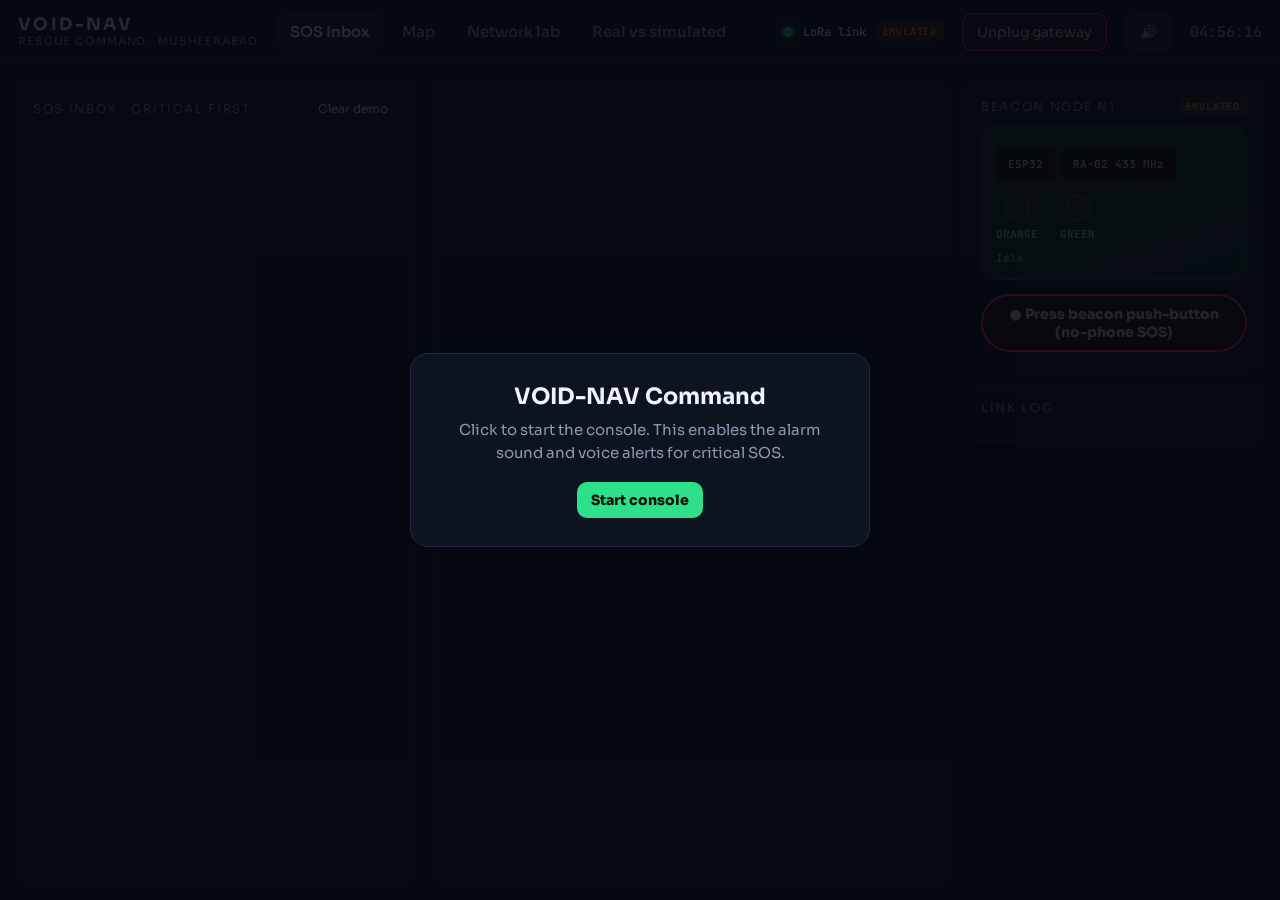
==== prototype/command.html @ 4018b05f "SOS Node1: ESP32 firmware (Wi-Fi captive SOS page, USB link with ACK/retry, Read/Dispatch/Reply back" ====
<!DOCTYPE html>
<html lang="en"><head><meta charset="utf-8">
<meta name="viewport" content="width=device-width,initial-scale=1,viewport-fit=cover">
<title>VOID-NAV Command</title><link rel="icon" href="favicon.svg">
<link rel="stylesheet" href="fonts/fonts.css">
<link rel="stylesheet" href="lib/leaflet.css">
<script src="lib/leaflet.js"></script>
<style>
/* Command console: dark ops room. Status lives in colour + shape; numbers in mono. */
:root{--bg:#070b13;--p1:#0d1420;--p2:#121b2b;--line:#1f2b40;--fg:#eef3fc;--mut:#8b9ab2;--dim:#5d6b82;
--red:#ff3b5c;--org:#ff9f1c;--yel:#f6d04d;--grn:#2fe08a;--cyan:#43c6ff;--vio:#a991ff;
--f:'Sora','Noto Sans Telugu','Noto Sans Devanagari',system-ui,sans-serif;--m:'JetBrains Mono',ui-monospace,monospace;color-scheme:dark}
*{box-sizing:border-box}
html,body{margin:0;height:100%;background:var(--bg);color:var(--fg);font-family:var(--f);font-size:15px}
button{font-family:inherit;font-size:14px;color:var(--fg);background:var(--p2);border:1px solid var(--line);border-radius:10px;padding:9px 14px;cursor:pointer}
button:hover{border-color:#34507a}button:focus-visible{outline:2px solid var(--cyan);outline-offset:2px}
button.pri{background:var(--grn);color:#04150c;border:0;font-weight:800}
button.warn{background:rgba(255,59,92,.14);border-color:var(--red);color:#ffb3c1}
.mono{font-family:var(--m)}
.tag{font:700 10px var(--m);letter-spacing:.08em;padding:3px 7px;border-radius:5px;white-space:nowrap}
.t-real{background:rgba(47,224,138,.15);color:var(--grn)}.t-sim{background:rgba(169,145,255,.16);color:#cbbcff}.t-emu{background:rgba(255,159,28,.16);color:var(--org)}.t-mock{background:rgba(139,154,178,.16);color:var(--mut)}
/* top bar */
header{height:64px;display:flex;align-items:center;gap:18px;padding:0 18px;border-bottom:1px solid var(--line);background:#09101b}
.brand{display:flex;flex-direction:column;line-height:1.1;white-space:nowrap}.brand b{font-size:17px;letter-spacing:.14em}.brand span{font-size:11px;color:var(--mut);letter-spacing:.08em}
nav{display:flex;gap:4px}nav button{background:none;border:0;color:var(--mut);font-weight:600;font-size:15px;padding:10px 14px}
nav button.on{color:var(--fg);background:var(--p2);border-radius:10px}
nav .n{background:var(--red);color:#fff;border-radius:10px;padding:1px 7px;font-size:12px;margin-left:6px}
.sp{flex:1}
.link{display:flex;align-items:center;gap:10px;font:600 12px var(--m)}
.link i{width:10px;height:10px;border-radius:50%;background:var(--grn);box-shadow:0 0 10px var(--grn)}.link.down i{background:var(--red);box-shadow:0 0 10px var(--red)}
.clock{font:600 15px var(--m);color:var(--mut)}
main{height:calc(100% - 64px);position:relative}
.tab{position:absolute;inset:0;display:none;overflow:auto}.tab.on{display:block}
/* inbox */
#inbox.on{display:grid;grid-template-columns:400px 1fr 300px;gap:16px;padding:16px}
.panel{background:var(--p1);border:1px solid var(--line);border-radius:16px;min-width:0}
.ph{display:flex;justify-content:space-between;align-items:center;padding:14px 16px 8px;font-size:12px;letter-spacing:.14em;text-transform:uppercase;color:var(--mut)}
#list{display:flex;flex-direction:column;gap:8px;padding:0 10px 12px;overflow:auto;max-height:calc(100vh - 150px)}
.card{border:1px solid var(--line);border-left:4px solid var(--c);border-radius:12px;padding:11px 12px;background:var(--p2);cursor:pointer;animation:slide .45s cubic-bezier(.2,1.2,.4,1)}
@keyframes slide{from{transform:translateX(-24px);opacity:0}}
.card.sel{outline:2px solid var(--cyan)}
.card.unread{animation:slide .45s cubic-bezier(.2,1.2,.4,1),alarm 1s infinite}
@keyframes alarm{50%{background:color-mix(in srgb,var(--c) 22%,var(--p2))}}
.card .r1{display:flex;justify-content:space-between;align-items:center;gap:8px;font:700 11px var(--m)}
.card .r2{font-size:16px;font-weight:700;margin:6px 0 3px}.card .r3{font-size:13px;color:var(--mut);white-space:nowrap;overflow:hidden;text-overflow:ellipsis}
.pill{font:700 10px var(--m);padding:3px 8px;border-radius:20px;border:1px solid}
.s-UNREAD{color:var(--cyan);border-color:var(--cyan)}.s-READ{color:var(--org);border-color:var(--org)}.s-DISPATCHED{color:var(--grn);border-color:var(--grn)}
.empty{padding:30px 18px;color:var(--mut);line-height:1.6}
.empty b{color:var(--fg)}.empty code{font-family:var(--m);color:var(--cyan);font-size:14px}
#detail{padding:20px 24px;overflow:auto;max-height:calc(100vh - 96px)}
.dt{display:flex;justify-content:space-between;gap:12px;align-items:flex-start}
.dt h2{margin:6px 0 2px;font-size:30px}.dt .meta{color:var(--mut);font-size:14px}
.words{margin:16px 0;padding:14px 16px;border-radius:12px;background:var(--p2);font-size:19px;line-height:1.45}
.words small{display:block;font:600 11px var(--m);color:var(--mut);margin-bottom:6px;letter-spacing:.08em}
.rep{margin:12px 0;padding:14px 16px;border-radius:12px;border:1px solid var(--line);font-size:16px;line-height:1.5}
.rep small{display:block;font:600 11px var(--m);color:var(--vio);margin-bottom:6px;letter-spacing:.08em}
.kv{display:grid;grid-template-columns:repeat(4,1fr);gap:10px;margin:12px 0}
.kv div{background:var(--p2);border-radius:12px;padding:10px 12px}.kv label{display:block;font-size:11px;color:var(--mut);margin-bottom:4px}.kv b{font:700 18px var(--m)}
.bits{display:grid;grid-template-columns:repeat(9,auto);gap:4px;margin:8px 0 2px;font:600 11px var(--m)}
.bits span{padding:7px 6px;border-radius:6px;text-align:center;background:color-mix(in srgb,var(--c) 20%,transparent);color:var(--c);animation:pop .35s backwards}
.bits span em{display:block;font-style:normal;font-size:9px;color:var(--mut);margin-top:3px}
@keyframes pop{from{transform:scale(.6);opacity:0}}
.act{display:flex;flex-wrap:wrap;gap:10px;align-items:center;margin-top:14px}
.act select,.act input{font:14px var(--f);background:var(--p2);color:var(--fg);border:1px solid var(--line);border-radius:10px;padding:9px 10px}
.act input{flex:1;min-width:200px}
.leds{display:flex;gap:16px;align-items:center;font-size:13px;color:var(--mut);margin-top:12px}
.led{width:14px;height:14px;border-radius:50%;background:#1b2434;display:inline-block;vertical-align:-2px;margin-right:6px}
.led.o{background:var(--org);box-shadow:0 0 12px var(--org)}.led.g{background:var(--grn);box-shadow:0 0 12px var(--grn)}
/* beacon node board */
.side{display:flex;flex-direction:column;gap:16px}
.board{padding:16px}
.pcb{position:relative;border-radius:14px;background:linear-gradient(160deg,#0f3b2b,#0a2a1f);border:1px solid #1e5a43;padding:14px;font:600 11px var(--m);color:#9fdcc2}
.pcb .chip{display:inline-block;padding:10px 12px;border-radius:6px;background:#111;color:#cfd8e3;margin:6px 6px 0 0}
.pcb .leds2{display:flex;gap:22px;margin-top:14px}
.pcb .l{display:flex;flex-direction:column;align-items:center;gap:6px}
.pcb .l b{width:26px;height:26px;border-radius:50%;background:#26302a;border:2px solid #3a4a40}
.pcb .l.org b{--l:var(--org)}.pcb .l.grn b{--l:var(--grn)}
.pcb .l.solid b{background:var(--l);box-shadow:0 0 22px var(--l)}.pcb .l.fast b{animation:bl .3s infinite alternate}.pcb .l.slow b{animation:bl 1s infinite alternate}
@keyframes bl{from{background:#26302a}to{background:var(--l);box-shadow:0 0 18px var(--l)}}
.btnsos{margin-top:14px;width:100%;background:#2a0d14;border:2px solid var(--red);color:#ffc2cd;font-weight:800;border-radius:50px}
.feed{padding:4px 14px 14px;font:12px/1.5 var(--m);color:var(--mut);max-height:260px;overflow:auto}
.feed div{padding:3px 0;border-bottom:1px dashed #1a2538}.feed b{color:var(--fg);font-weight:600}
/* lab */
#lab.on{display:grid;grid-template-columns:1fr 1fr;gap:16px;padding:16px;align-content:start}
.lab-h{padding:16px 18px 4px}.lab-h h3{margin:0;font-size:19px}.lab-h p{margin:4px 0 0;color:var(--mut);font-size:13px}
.big3{display:flex;gap:26px;padding:10px 18px}.big3 div b{display:block;font:800 30px var(--m)}.big3 div span{font-size:12px;color:var(--mut)}
.meter{padding:8px 18px 18px;display:grid;gap:10px}
.mrow{display:grid;grid-template-columns:150px 1fr 120px;gap:10px;align-items:center;font-size:13px}
.mbar{height:26px;border-radius:7px;background:#16202f;overflow:hidden}.mbar i{display:block;height:100%;width:0;border-radius:7px;transition:width 1.2s cubic-bezier(.2,.8,.2,1)}
svg text{font-family:var(--m)}
.ctl{display:flex;flex-wrap:wrap;gap:8px;padding:0 18px 12px;align-items:center}
.score{display:grid;grid-template-columns:1fr 1fr;gap:10px;padding:0 18px 16px}
.score div{background:var(--p2);border-radius:12px;padding:10px 12px;font-size:12px;color:var(--mut)}.score b{display:block;font:800 22px var(--m);color:var(--fg)}
.wide{grid-column:1/-1}
.qgrid{display:grid;grid-template-columns:380px 1fr 1fr;gap:16px;padding:6px 18px 18px;align-items:start}
.proof{display:grid;gap:8px;font-size:14px}.proof div{display:flex;justify-content:space-between;gap:10px;background:var(--p2);border-radius:10px;padding:9px 12px}.proof b{font-family:var(--m)}
.ok{color:var(--grn)}
.circ{font:600 11px var(--m)}
/* map */
#map.on{display:block}#mapEl{position:absolute;inset:0;background:#0a0f19}
.mapcard{position:absolute;left:16px;top:16px;z-index:500;width:300px;padding:14px 16px;font-size:13px;color:var(--mut);line-height:1.5}
.mapcard h3{margin:0 0 6px;color:var(--fg);font-size:17px}
.wl{background:none!important;border:0!important;box-shadow:none!important;color:#8fc6ee;font:700 10px var(--f);letter-spacing:.12em;text-transform:uppercase;text-shadow:0 0 4px #000}.wl:before{display:none}
.npin{position:absolute;transform:translate(-9px,-9px);white-space:nowrap;display:flex;align-items:center;gap:8px}
.npin b{width:18px;height:18px;border-radius:4px;background:var(--cyan);box-shadow:0 0 16px var(--cyan);animation:pin 1.6s infinite}
@keyframes pin{50%{box-shadow:0 0 0 10px rgba(67,198,255,0),0 0 22px var(--cyan)}}
.npin span{font:700 12px var(--f);background:rgba(7,11,19,.9);border:1px solid var(--line);border-radius:8px;padding:4px 8px}
/* honesty */
#honest.on{display:block;padding:24px;max-width:1000px;margin:0 auto}
table{width:100%;border-collapse:collapse;font-size:15px}td,th{text-align:left;padding:12px 14px;border-bottom:1px solid var(--line)}th{font-size:12px;color:var(--mut);letter-spacing:.1em;text-transform:uppercase}
/* toast */
#toasts{position:fixed;right:18px;bottom:18px;display:flex;flex-direction:column;gap:10px;z-index:900}
.toast{width:360px;background:#2a0b14;border:1px solid var(--red);border-radius:14px;padding:12px 14px;box-shadow:0 10px 40px rgba(255,59,92,.35);animation:tin .5s cubic-bezier(.2,1.3,.4,1)}
.toast.info{background:#0d2034;border-color:var(--cyan);box-shadow:none}
.toast b{display:block;font-size:16px;margin:4px 0}.toast small{font:700 11px var(--m);color:#ff9fb2}.toast.info small{color:var(--cyan)}
@keyframes tin{from{transform:translateX(120%)}}
#sound{position:fixed;inset:0;z-index:1000;background:rgba(5,8,14,.86);display:grid;place-items:center}
#sound div{background:var(--p1);border:1px solid var(--line);border-radius:18px;padding:28px 30px;max-width:460px;text-align:center}
#sound h2{margin:0 0 8px}#sound p{color:var(--mut);margin:0 0 18px;line-height:1.5}
/* rescuer field view on phones */
@media (max-width:760px){header{gap:8px;padding:0 10px}nav button:not([data-t=inbox]),.clock,.brand span{display:none}.link span{display:none}
 #inbox.on{display:block;padding:10px}#inbox .side{display:none}#list{max-height:none}#detail{max-height:none;margin-top:12px;padding:16px}.kv{grid-template-columns:1fr 1fr}.toast{width:calc(100vw - 36px)}}
@media (prefers-reduced-motion:reduce){*{animation:none!important;transition:none!important}}
.darktiles{filter:invert(1) hue-rotate(190deg) brightness(.85) contrast(.9) saturate(.5)}
.hpin{position:absolute;transform:translate(-50%,-50%);display:flex;align-items:center;gap:6px;white-space:nowrap}.hpin b{width:20px;height:20px;border-radius:5px;background:#2fe08a;color:#04120a;display:grid;place-items:center;font-size:13px}.hpin span{font:700 12px var(--f);color:#9ff0c5;text-shadow:0 0 4px #000,0 0 6px #000}
.leaflet-control-layers{background:var(--p1)!important;color:var(--fg)!important;border:1px solid var(--line)!important}
.leaflet-control-layers-toggle{background-image:none!important;width:auto!important;padding:0 10px;line-height:36px;color:var(--fg)!important;font:600 12px var(--f)}.leaflet-control-layers-toggle:after{content:'Map layers'}
</style></head><body>
<div id="sound"><div><h2>VOID-NAV Command</h2><p>Click to start the console. This enables the alarm sound and voice alerts for critical SOS.</p><button class="pri" id="go">Start console</button></div></div>
<header>
  <div class="brand"><b>VOID-NAV</b><span>RESCUE COMMAND · MUSHEERABAD</span></div>
  <nav id="nav"><button data-t="inbox" class="on">SOS Inbox<span class="n" id="nUnread" hidden>0</span></button><button data-t="map">Map</button><button data-t="lab">Network lab</button><button data-t="honest">Real vs simulated</button></nav>
  <div class="sp"></div>
  <div class="link" id="link"><i></i><span id="linkTxt">LoRa link</span> <span class="tag t-emu" id="modeTag">EMULATED</span></div>
  <button id="plug" class="warn">Unplug gateway</button>
  <button id="mute" title="Alarm sound">🔊</button>
  <div class="clock" id="clock"></div>
</header>
<main>
<!-- INBOX -->
<section class="tab on" id="inbox">
  <div class="panel"><div class="ph"><span>SOS inbox · critical first</span><button id="clear" style="padding:5px 10px;font-size:12px">Clear demo</button></div><div id="list"></div></div>
  <div class="panel" id="detail"></div>
  <div class="side">
    <div class="panel board"><div class="ph" style="padding:0 0 10px"><span id="boardName">Beacon node N1</span> <span class="tag t-emu" id="boardTag">EMULATED</span></div>
      <div class="pcb"><span class="chip">ESP32</span><span class="chip">RA-02 433 MHz</span>
        <div class="leds2"><div class="l org" id="lO"><b></b>ORANGE</div><div class="l grn" id="lG"><b></b>GREEN</div></div>
        <div style="margin-top:10px;color:#7fb9a1" id="ledTxt">Idle</div></div>
      <button class="btnsos" id="btn">● Press beacon push-button (no-phone SOS)</button></div>
    <div class="panel"><div class="ph">Link log</div><div class="feed" id="feed"></div></div>
  </div>
</section>
<!-- MAP -->
<section class="tab" id="map"><div id="mapEl"></div>
  <div class="panel mapcard"><h3>Musheerabad, Hyderabad</h3><span id="mapCount">0 SOS</span><br><br>12 GHMC wards, real boundaries. SOS Node1 position is <span class="tag t-mock">CONFIGURED</span> (no GPS module); heat = SOS × people at the node. Green ✚ = hospitals.<br><span id="mapNote" style="font-size:12px">Street map needs internet; wards work offline.</span></div></section>
<!-- LAB -->
<section class="tab" id="lab">
  <div class="panel"><div class="lab-h"><h3>Pillar 1 · Semantic compression</h3><p>Send the meaning, not the words. SemCode 40-bit token, Semtech SX127x airtime at SF9 / 125 kHz / CR 4/5. Uses the latest SOS.</p></div>
    <div class="big3"><div><b id="mSave">−70%</b><span>airtime per SOS</span></div><div><b id="mBytes">102→15</b><span>bytes on air</span></div><div><b id="mCap">3.4×</b><span>more SOS per channel-hour</span></div></div>
    <div class="meter" id="meter"></div></div>
  <div class="panel"><div class="lab-h"><h3>Pillar 2 · Self-healing relays <span class="tag t-sim">SIMULATED</span></h3><p>Firmware rules: HELLO every 30 s, drop after 3 missed, closer-only forwarding, retry next-best, store-and-carry. 40× speed. Click a relay to destroy or revive it.</p></div>
    <svg id="heal" viewBox="0 0 1000 520" style="width:100%;display:block"></svg>
    <div class="ctl"><button id="hRun" class="pri">▶ Run 40-minute scenario</button><button id="hReset">Reset</button><span class="mono" id="hClock" style="color:var(--mut)">t = 0 s</span></div>
    <div class="score"><div>Self-healing<b id="hHeal">0 / 0</b>delivered · <span id="hQ">0</span> stored</div><div>Fixed route (no healing)<b id="hFix">0 / 0</b>delivered</div></div>
    <div class="ctl" style="color:var(--mut);font-size:12px">Reference run of sim/selfheal.py: 119/119 delivered with healing, 29/119 on a fixed route; reroute 1.2 s after R1 destroyed.</div></div>
  <div class="panel wide"><div class="lab-h"><h3>Pillar 3 · Quantum relay planning (XY-mixer QAOA)</h3><p>8 candidate rooftops, 13 survivor clusters, 320 m range, place K = 3 relays. One qubit per site, Dicke start, p = 3. Angles found by Qiskit COBYLA; statevector recomputed live here.</p></div>
    <div class="ctl"><button id="qRun" class="pri">⚛ Plan relays (QAOA)</button><span class="mono" id="qStat" style="color:var(--mut)"></span></div>
    <div class="qgrid"><svg id="qmap" viewBox="-40 -40 1080 1080" style="width:100%;background:#0b111c;border-radius:12px"></svg>
      <div><div class="ph" style="padding:0 0 8px">Circuit · 8 qubits · p = 3</div><svg id="qcirc" viewBox="0 0 520 250" style="width:100%"></svg>
        <div class="ph" style="padding:12px 0 8px">Top measured plans · 8,192 shots</div><svg id="qhist" viewBox="0 0 520 220" style="width:100%"></svg></div>
      <div class="proof" id="proof"><div style="color:var(--mut)">Press Plan relays.</div></div></div></div>
</section>
<!-- HONESTY -->
<section class="tab" id="honest"><h2 style="margin-top:0">Real vs simulated in this demo</h2>
  <p style="color:var(--mut)">Hardware is offline today, so the LoRa link is emulated in software with the firmware's own retry and ACK rules. Everything else below is stated as it is.</p>
  <table><tr><th>Shown</th><th>Status</th></tr>
  <tr><td>Survivor phone → Wi-Fi SOS page, no app, no internet</td><td><span class="tag t-real">REAL</span> the phone talks to this laptop over local Wi-Fi</td></tr>
  <tr><td>SemCode 5-byte token, keyword triage (en / hi / te), airtime maths</td><td><span class="tag t-real">REAL</span> team code (semcode.py) runs on every SOS</td></tr>
  <tr><td>Delivered / Read / Dispatched / Reply back to the phone, alarm tone</td><td><span class="tag t-real">REAL</span> loop · over <span class="tag t-emu">EMULATED</span> LoRa today</td></tr>
  <tr><td>Phone → SOS Node1 (ESP32 Wi-Fi + SOS page), node retries until ACK, phone Wi-Fi RSSI</td><td><span class="tag t-real">REAL</span> with the ESP32 connected</td></tr><tr><td>Node → command link</td><td><span class="tag t-emu">USB cable</span> stands in for the LoRa radio until the RA-02 is fitted; same messages and ACK rules</td></tr>
  <tr><td>Beacon LEDs and push button</td><td><span class="tag t-emu">EMULATED</span> on screen</td></tr>
  <tr><td>Multi-hop relays and self-healing</td><td><span class="tag t-sim">SIMULATED</span></td></tr>
  <tr><td>QAOA relay plan</td><td><span class="tag t-real">REAL</span> quantum circuit, exact statevector · demo map</td></tr>
  <tr><td>Node position, ward map</td><td><span class="tag t-mock">CONFIGURED</span> position · real ward boundaries</td></tr>
  <tr><td>Encryption, hospital links, phone scanning</td><td><span class="tag t-mock">ROADMAP</span></td></tr></table></section>
</main>
<div id="toasts"></div>
<script type="module" src="command.js"></script>
</body></html>
---- prototype/fonts/fonts.css ----
@font-face {
  font-family: 'JetBrains Mono';
  font-style: normal;
  font-weight: 400;
  font-display: swap;
  src: url(f0.woff2) format('woff2');
  unicode-range: U+0000-00FF, U+0131, U+0152-0153, U+02BB-02BC, U+02C6, U+02DA, U+02DC, U+0304, U+0308, U+0329, U+2000-206F, U+20AC, U+2122, U+2191, U+2193, U+2212, U+2215, U+FEFF, U+FFFD;
}
@font-face {
  font-family: 'JetBrains Mono';
  font-style: normal;
  font-weight: 600;
  font-display: swap;
  src: url(f1.woff2) format('woff2');
  unicode-range: U+0000-00FF, U+0131, U+0152-0153, U+02BB-02BC, U+02C6, U+02DA, U+02DC, U+0304, U+0308, U+0329, U+2000-206F, U+20AC, U+2122, U+2191, U+2193, U+2212, U+2215, U+FEFF, U+FFFD;
}
@font-face {
  font-family: 'Sora';
  font-style: normal;
  font-weight: 300;
  font-display: swap;
  src: url(f2.woff2) format('woff2');
  unicode-range: U+0000-00FF, U+0131, U+0152-0153, U+02BB-02BC, U+02C6, U+02DA, U+02DC, U+0304, U+0308, U+0329, U+2000-206F, U+20AC, U+2122, U+2191, U+2193, U+2212, U+2215, U+FEFF, U+FFFD;
}
@font-face {
  font-family: 'Sora';
  font-style: normal;
  font-weight: 400;
  font-display: swap;
  src: url(f3.woff2) format('woff2');
  unicode-range: U+0000-00FF, U+0131, U+0152-0153, U+02BB-02BC, U+02C6, U+02DA, U+02DC, U+0304, U+0308, U+0329, U+2000-206F, U+20AC, U+2122, U+2191, U+2193, U+2212, U+2215, U+FEFF, U+FFFD;
}
@font-face {
  font-family: 'Sora';
  font-style: normal;
  font-weight: 600;
  font-display: swap;
  src: url(f4.woff2) format('woff2');
  unicode-range: U+0000-00FF, U+0131, U+0152-0153, U+02BB-02BC, U+02C6, U+02DA, U+02DC, U+0304, U+0308, U+0329, U+2000-206F, U+20AC, U+2122, U+2191, U+2193, U+2212, U+2215, U+FEFF, U+FFFD;
}
@font-face {
  font-family: 'Sora';
  font-style: normal;
  font-weight: 700;
  font-display: swap;
  src: url(f5.woff2) format('woff2');
  unicode-range: U+0000-00FF, U+0131, U+0152-0153, U+02BB-02BC, U+02C6, U+02DA, U+02DC, U+0304, U+0308, U+0329, U+2000-206F, U+20AC, U+2122, U+2191, U+2193, U+2212, U+2215, U+FEFF, U+FFFD;
}
@font-face {
  font-family: 'Sora';
  font-style: normal;
  font-weight: 800;
  font-display: swap;
  src: url(f6.woff2) format('woff2');
  unicode-range: U+0000-00FF, U+0131, U+0152-0153, U+02BB-02BC, U+02C6, U+02DA, U+02DC, U+0304, U+0308, U+0329, U+2000-206F, U+20AC, U+2122, U+2191, U+2193, U+2212, U+2215, U+FEFF, U+FFFD;
}
---- prototype/lib/leaflet.css ----
/* required styles */

.leaflet-pane,
.leaflet-tile,
.leaflet-marker-icon,
.leaflet-marker-shadow,
.leaflet-tile-container,
.leaflet-pane > svg,
.leaflet-pane > canvas,
.leaflet-zoom-box,
.leaflet-image-layer,
.leaflet-layer {
	position: absolute;
	left: 0;
	top: 0;
	}
.leaflet-container {
	overflow: hidden;
	}
.leaflet-tile,
.leaflet-marker-icon,
.leaflet-marker-shadow {
	-webkit-user-select: none;
	   -moz-user-select: none;
	        user-select: none;
	  -webkit-user-drag: none;
	}
/* Prevents IE11 from highlighting tiles in blue */
.leaflet-tile::selection {
	background: transparent;
}
/* Safari renders non-retina tile on retina better with this, but Chrome is worse */
.leaflet-safari .leaflet-tile {
	image-rendering: -webkit-optimize-contrast;
	}
/* hack that prevents hw layers "stretching" when loading new tiles */
.leaflet-safari .leaflet-tile-container {
	width: 1600px;
	height: 1600px;
	-webkit-transform-origin: 0 0;
	}
.leaflet-marker-icon,
.leaflet-marker-shadow {
	display: block;
	}
/* .leaflet-container svg: reset svg max-width decleration shipped in Joomla! (joomla.org) 3.x */
/* .leaflet-container img: map is broken in FF if you have max-width: 100% on tiles */
.leaflet-container .leaflet-overlay-pane svg {
	max-width: none !important;
	max-height: none !important;
	}
.leaflet-container .leaflet-marker-pane img,
.leaflet-container .leaflet-shadow-pane img,
.leaflet-container .leaflet-tile-pane img,
.leaflet-container img.leaflet-image-layer,
.leaflet-container .leaflet-tile {
	max-width: none !important;
	max-height: none !important;
	width: auto;
	padding: 0;
	}

.leaflet-container img.leaflet-tile {
	/* See: https://bugs.chromium.org/p/chromium/issues/detail?id=600120 */
	mix-blend-mode: plus-lighter;
}

.leaflet-container.leaflet-touch-zoom {
	-ms-touch-action: pan-x pan-y;
	touch-action: pan-x pan-y;
	}
.leaflet-container.leaflet-touch-drag {
	-ms-touch-action: pinch-zoom;
	/* Fallback for FF which doesn't support pinch-zoom */
	touch-action: none;
	touch-action: pinch-zoom;
}
.leaflet-container.leaflet-touch-drag.leaflet-touch-zoom {
	-ms-touch-action: none;
	touch-action: none;
}
.leaflet-container {
	-webkit-tap-highlight-color: transparent;
}
.leaflet-container a {
	-webkit-tap-highlight-color: rgba(51, 181, 229, 0.4);
}
.leaflet-tile {
	filter: inherit;
	visibility: hidden;
	}
.leaflet-tile-loaded {
	visibility: inherit;
	}
.leaflet-zoom-box {
	width: 0;
	height: 0;
	-moz-box-sizing: border-box;
	     box-sizing: border-box;
	z-index: 800;
	}
/* workaround for https://bugzilla.mozilla.org/show_bug.cgi?id=888319 */
.leaflet-overlay-pane svg {
	-moz-user-select: none;
	}

.leaflet-pane         { z-index: 400; }

.leaflet-tile-pane    { z-index: 200; }
.leaflet-overlay-pane { z-index: 400; }
.leaflet-shadow-pane  { z-index: 500; }
.leaflet-marker-pane  { z-index: 600; }
.leaflet-tooltip-pane   { z-index: 650; }
.leaflet-popup-pane   { z-index: 700; }

.leaflet-map-pane canvas { z-index: 100; }
.leaflet-map-pane svg    { z-index: 200; }

.leaflet-vml-shape {
	width: 1px;
	height: 1px;
	}
.lvml {
	behavior: url(#default#VML);
	display: inline-block;
	position: absolute;
	}


/* control positioning */

.leaflet-control {
	position: relative;
	z-index: 800;
	pointer-events: visiblePainted; /* IE 9-10 doesn't have auto */
	pointer-events: auto;
	}
.leaflet-top,
.leaflet-bottom {
	position: absolute;
	z-index: 1000;
	pointer-events: none;
	}
.leaflet-top {
	top: 0;
	}
.leaflet-right {
	right: 0;
	}
.leaflet-bottom {
	bottom: 0;
	}
.leaflet-left {
	left: 0;
	}
.leaflet-control {
	float: left;
	clear: both;
	}
.leaflet-right .leaflet-control {
	float: right;
	}
.leaflet-top .leaflet-control {
	margin-top: 10px;
	}
.leaflet-bottom .leaflet-control {
	margin-bottom: 10px;
	}
.leaflet-left .leaflet-control {
	margin-left: 10px;
	}
.leaflet-right .leaflet-control {
	margin-right: 10px;
	}


/* zoom and fade animations */

.leaflet-fade-anim .leaflet-popup {
	opacity: 0;
	-webkit-transition: opacity 0.2s linear;
	   -moz-transition: opacity 0.2s linear;
	        transition: opacity 0.2s linear;
	}
.leaflet-fade-anim .leaflet-map-pane .leaflet-popup {
	opacity: 1;
	}
.leaflet-zoom-animated {
	-webkit-transform-origin: 0 0;
	    -ms-transform-origin: 0 0;
	        transform-origin: 0 0;
	}
svg.leaflet-zoom-animated {
	will-change: transform;
}

.leaflet-zoom-anim .leaflet-zoom-animated {
	-webkit-transition: -webkit-transform 0.25s cubic-bezier(0,0,0.25,1);
	   -moz-transition:    -moz-transform 0.25s cubic-bezier(0,0,0.25,1);
	        transition:         transform 0.25s cubic-bezier(0,0,0.25,1);
	}
.leaflet-zoom-anim .leaflet-tile,
.leaflet-pan-anim .leaflet-tile {
	-webkit-transition: none;
	   -moz-transition: none;
	        transition: none;
	}

.leaflet-zoom-anim .leaflet-zoom-hide {
	visibility: hidden;
	}


/* cursors */

.leaflet-interactive {
	cursor: pointer;
	}
.leaflet-grab {
	cursor: -webkit-grab;
	cursor:    -moz-grab;
	cursor:         grab;
	}
.leaflet-crosshair,
.leaflet-crosshair .leaflet-interactive {
	cursor: crosshair;
	}
.leaflet-popup-pane,
.leaflet-control {
	cursor: auto;
	}
.leaflet-dragging .leaflet-grab,
.leaflet-dragging .leaflet-grab .leaflet-interactive,
.leaflet-dragging .leaflet-marker-draggable {
	cursor: move;
	cursor: -webkit-grabbing;
	cursor:    -moz-grabbing;
	cursor:         grabbing;
	}

/* marker & overlays interactivity */
.leaflet-marker-icon,
.leaflet-marker-shadow,
.leaflet-image-layer,
.leaflet-pane > svg path,
.leaflet-tile-container {
	pointer-events: none;
	}

.leaflet-marker-icon.leaflet-interactive,
.leaflet-image-layer.leaflet-interactive,
.leaflet-pane > svg path.leaflet-interactive,
svg.leaflet-image-layer.leaflet-interactive path {
	pointer-events: visiblePainted; /* IE 9-10 doesn't have auto */
	pointer-events: auto;
	}

/* visual tweaks */

.leaflet-container {
	background: #ddd;
	outline-offset: 1px;
	}
.leaflet-container a {
	color: #0078A8;
	}
.leaflet-zoom-box {
	border: 2px dotted #38f;
	background: rgba(255,255,255,0.5);
	}


/* general typography */
.leaflet-container {
	font-family: "Helvetica Neue", Arial, Helvetica, sans-serif;
	font-size: 12px;
	font-size: 0.75rem;
	line-height: 1.5;
	}


/* general toolbar styles */

.leaflet-bar {
	box-shadow: 0 1px 5px rgba(0,0,0,0.65);
	border-radius: 4px;
	}
.leaflet-bar a {
	background-color: #fff;
	border-bottom: 1px solid #ccc;
	width: 26px;
	height: 26px;
	line-height: 26px;
	display: block;
	text-align: center;
	text-decoration: none;
	color: black;
	}
.leaflet-bar a,
.leaflet-control-layers-toggle {
	background-position: 50% 50%;
	background-repeat: no-repeat;
	display: block;
	}
.leaflet-bar a:hover,
.leaflet-bar a:focus {
	background-color: #f4f4f4;
	}
.leaflet-bar a:first-child {
	border-top-left-radius: 4px;
	border-top-right-radius: 4px;
	}
.leaflet-bar a:last-child {
	border-bottom-left-radius: 4px;
	border-bottom-right-radius: 4px;
	border-bottom: none;
	}
.leaflet-bar a.leaflet-disabled {
	cursor: default;
	background-color: #f4f4f4;
	color: #bbb;
	}

.leaflet-touch .leaflet-bar a {
	width: 30px;
	height: 30px;
	line-height: 30px;
	}
.leaflet-touch .leaflet-bar a:first-child {
	border-top-left-radius: 2px;
	border-top-right-radius: 2px;
	}
.leaflet-touch .leaflet-bar a:last-child {
	border-bottom-left-radius: 2px;
	border-bottom-right-radius: 2px;
	}

/* zoom control */

.leaflet-control-zoom-in,
.leaflet-control-zoom-out {
	font: bold 18px 'Lucida Console', Monaco, monospace;
	text-indent: 1px;
	}

.leaflet-touch .leaflet-control-zoom-in, .leaflet-touch .leaflet-control-zoom-out  {
	font-size: 22px;
	}


/* layers control */

.leaflet-control-layers {
	box-shadow: 0 1px 5px rgba(0,0,0,0.4);
	background: #fff;
	border-radius: 5px;
	}
.leaflet-control-layers-toggle {
	background-image: url(images/layers.png);
	width: 36px;
	height: 36px;
	}
.leaflet-retina .leaflet-control-layers-toggle {
	background-image: url(images/layers-2x.png);
	background-size: 26px 26px;
	}
.leaflet-touch .leaflet-control-layers-toggle {
	width: 44px;
	height: 44px;
	}
.leaflet-control-layers .leaflet-control-layers-list,
.leaflet-control-layers-expanded .leaflet-control-layers-toggle {
	display: none;
	}
.leaflet-control-layers-expanded .leaflet-control-layers-list {
	display: block;
	position: relative;
	}
.leaflet-control-layers-expanded {
	padding: 6px 10px 6px 6px;
	color: #333;
	background: #fff;
	}
.leaflet-control-layers-scrollbar {
	overflow-y: scroll;
	overflow-x: hidden;
	padding-right: 5px;
	}
.leaflet-control-layers-selector {
	margin-top: 2px;
	position: relative;
	top: 1px;
	}
.leaflet-control-layers label {
	display: block;
	font-size: 13px;
	font-size: 1.08333em;
	}
.leaflet-control-layers-separator {
	height: 0;
	border-top: 1px solid #ddd;
	margin: 5px -10px 5px -6px;
	}

/* Default icon URLs */
.leaflet-default-icon-path { /* used only in path-guessing heuristic, see L.Icon.Default */
	background-image: url(images/marker-icon.png);
	}


/* attribution and scale controls */

.leaflet-container .leaflet-control-attribution {
	background: #fff;
	background: rgba(255, 255, 255, 0.8);
	margin: 0;
	}
.leaflet-control-attribution,
.leaflet-control-scale-line {
	padding: 0 5px;
	color: #333;
	line-height: 1.4;
	}
.leaflet-control-attribution a {
	text-decoration: none;
	}
.leaflet-control-attribution a:hover,
.leaflet-control-attribution a:focus {
	text-decoration: underline;
	}
.leaflet-attribution-flag {
	display: inline !important;
	vertical-align: baseline !important;
	width: 1em;
	height: 0.6669em;
	}
.leaflet-left .leaflet-control-scale {
	margin-left: 5px;
	}
.leaflet-bottom .leaflet-control-scale {
	margin-bottom: 5px;
	}
.leaflet-control-scale-line {
	border: 2px solid #777;
	border-top: none;
	line-height: 1.1;
	padding: 2px 5px 1px;
	white-space: nowrap;
	-moz-box-sizing: border-box;
	     box-sizing: border-box;
	background: rgba(255, 255, 255, 0.8);
	text-shadow: 1px 1px #fff;
	}
.leaflet-control-scale-line:not(:first-child) {
	border-top: 2px solid #777;
	border-bottom: none;
	margin-top: -2px;
	}
.leaflet-control-scale-line:not(:first-child):not(:last-child) {
	border-bottom: 2px solid #777;
	}

.leaflet-touch .leaflet-control-attribution,
.leaflet-touch .leaflet-control-layers,
.leaflet-touch .leaflet-bar {
	box-shadow: none;
	}
.leaflet-touch .leaflet-control-layers,
.leaflet-touch .leaflet-bar {
	border: 2px solid rgba(0,0,0,0.2);
	background-clip: padding-box;
	}


/* popup */

.leaflet-popup {
	position: absolute;
	text-align: center;
	margin-bottom: 20px;
	}
.leaflet-popup-content-wrapper {
	padding: 1px;
	text-align: left;
	border-radius: 12px;
	}
.leaflet-popup-content {
	margin: 13px 24px 13px 20px;
	line-height: 1.3;
	font-size: 13px;
	font-size: 1.08333em;
	min-height: 1px;
	}
.leaflet-popup-content p {
	margin: 17px 0;
	margin: 1.3em 0;
	}
.leaflet-popup-tip-container {
	width: 40px;
	height: 20px;
	position: absolute;
	left: 50%;
	margin-top: -1px;
	margin-left: -20px;
	overflow: hidden;
	pointer-events: none;
	}
.leaflet-popup-tip {
	width: 17px;
	height: 17px;
	padding: 1px;

	margin: -10px auto 0;
	pointer-events: auto;

	-webkit-transform: rotate(45deg);
	   -moz-transform: rotate(45deg);
	    -ms-transform: rotate(45deg);
	        transform: rotate(45deg);
	}
.leaflet-popup-content-wrapper,
.leaflet-popup-tip {
	background: white;
	color: #333;
	box-shadow: 0 3px 14px rgba(0,0,0,0.4);
	}
.leaflet-container a.leaflet-popup-close-button {
	position: absolute;
	top: 0;
	right: 0;
	border: none;
	text-align: center;
	width: 24px;
	height: 24px;
	font: 16px/24px Tahoma, Verdana, sans-serif;
	color: #757575;
	text-decoration: none;
	background: transparent;
	}
.leaflet-container a.leaflet-popup-close-button:hover,
.leaflet-container a.leaflet-popup-close-button:focus {
	color: #585858;
	}
.leaflet-popup-scrolled {
	overflow: auto;
	}

.leaflet-oldie .leaflet-popup-content-wrapper {
	-ms-zoom: 1;
	}
.leaflet-oldie .leaflet-popup-tip {
	width: 24px;
	margin: 0 auto;

	-ms-filter: "progid:DXImageTransform.Microsoft.Matrix(M11=0.70710678, M12=0.70710678, M21=-0.70710678, M22=0.70710678)";
	filter: progid:DXImageTransform.Microsoft.Matrix(M11=0.70710678, M12=0.70710678, M21=-0.70710678, M22=0.70710678);
	}

.leaflet-oldie .leaflet-control-zoom,
.leaflet-oldie .leaflet-control-layers,
.leaflet-oldie .leaflet-popup-content-wrapper,
.leaflet-oldie .leaflet-popup-tip {
	border: 1px solid #999;
	}


/* div icon */

.leaflet-div-icon {
	background: #fff;
	border: 1px solid #666;
	}


/* Tooltip */
/* Base styles for the element that has a tooltip */
.leaflet-tooltip {
	position: absolute;
	padding: 6px;
	background-color: #fff;
	border: 1px solid #fff;
	border-radius: 3px;
	color: #222;
	white-space: nowrap;
	-webkit-user-select: none;
	-moz-user-select: none;
	-ms-user-select: none;
	user-select: none;
	pointer-events: none;
	box-shadow: 0 1px 3px rgba(0,0,0,0.4);
	}
.leaflet-tooltip.leaflet-interactive {
	cursor: pointer;
	pointer-events: auto;
	}
.leaflet-tooltip-top:before,
.leaflet-tooltip-bottom:before,
.leaflet-tooltip-left:before,
.leaflet-tooltip-right:before {
	position: absolute;
	pointer-events: none;
	border: 6px solid transparent;
	background: transparent;
	content: "";
	}

/* Directions */

.leaflet-tooltip-bottom {
	margin-top: 6px;
}
.leaflet-tooltip-top {
	margin-top: -6px;
}
.leaflet-tooltip-bottom:before,
.leaflet-tooltip-top:before {
	left: 50%;
	margin-left: -6px;
	}
.leaflet-tooltip-top:before {
	bottom: 0;
	margin-bottom: -12px;
	border-top-color: #fff;
	}
.leaflet-tooltip-bottom:before {
	top: 0;
	margin-top: -12px;
	margin-left: -6px;
	border-bottom-color: #fff;
	}
.leaflet-tooltip-left {
	margin-left: -6px;
}
.leaflet-tooltip-right {
	margin-left: 6px;
}
.leaflet-tooltip-left:before,
.leaflet-tooltip-right:before {
	top: 50%;
	margin-top: -6px;
	}
.leaflet-tooltip-left:before {
	right: 0;
	margin-right: -12px;
	border-left-color: #fff;
	}
.leaflet-tooltip-right:before {
	left: 0;
	margin-left: -12px;
	border-right-color: #fff;
	}

/* Printing */

@media print {
	/* Prevent printers from removing background-images of controls. */
	.leaflet-control {
		-webkit-print-color-adjust: exact;
		print-color-adjust: exact;
		}
	}
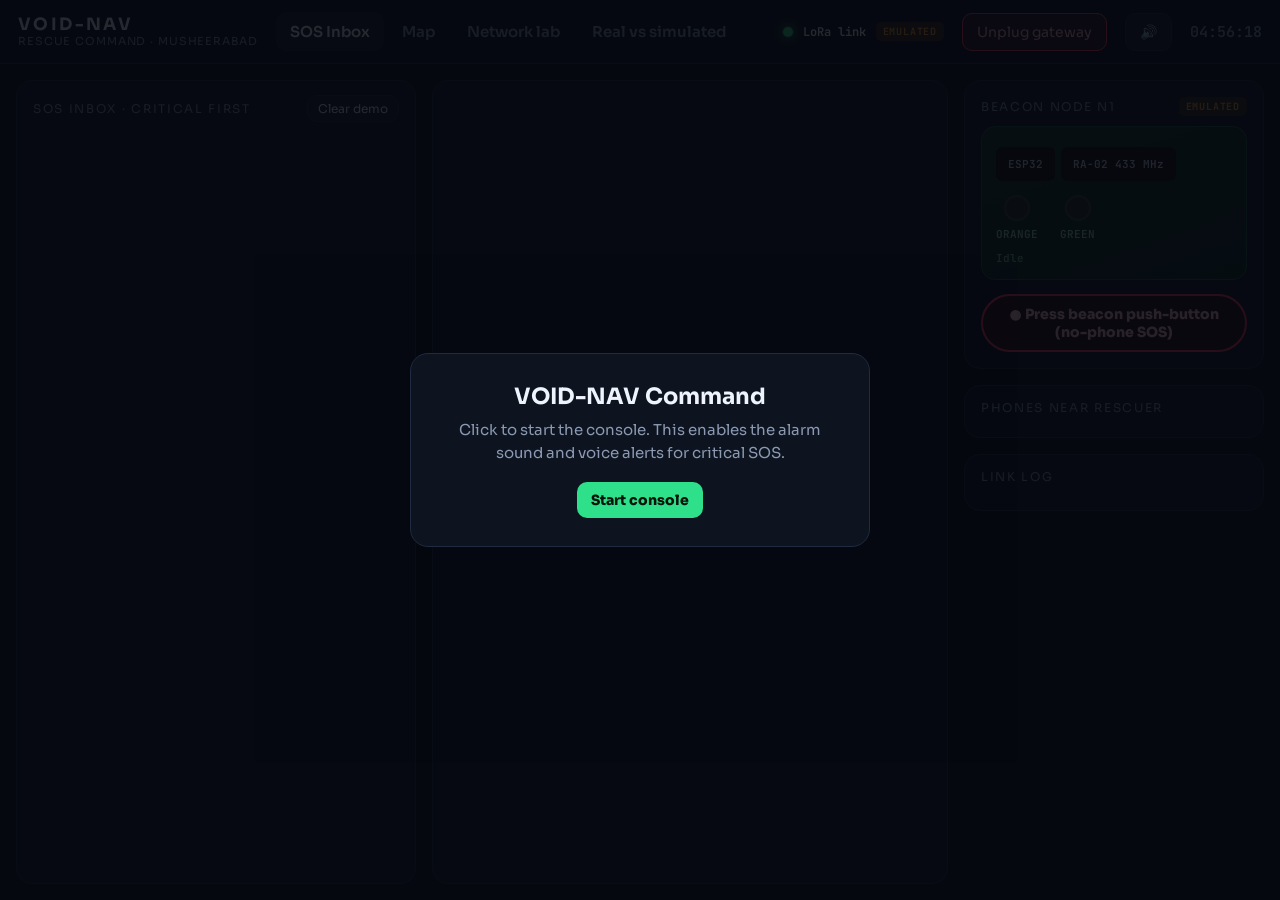
==== commit 93b74edf: "Rescue kit prototype: rescuer node (SOS page + phone presence scan + LoRa) and command gateway firmw" ====
--- a/prototype/command.html
+++ b/prototype/command.html
@@ -125,6 +125,7 @@
 .hpin{position:absolute;transform:translate(-50%,-50%);display:flex;align-items:center;gap:6px;white-space:nowrap}.hpin b{width:20px;height:20px;border-radius:5px;background:#2fe08a;color:#04120a;display:grid;place-items:center;font-size:13px}.hpin span{font:700 12px var(--f);color:#9ff0c5;text-shadow:0 0 4px #000,0 0 6px #000}
 .leaflet-control-layers{background:var(--p1)!important;color:var(--fg)!important;border:1px solid var(--line)!important}
 .leaflet-control-layers-toggle{background-image:none!important;width:auto!important;padding:0 10px;line-height:36px;color:var(--fg)!important;font:600 12px var(--f)}.leaflet-control-layers-toggle:after{content:'Map layers'}
+.rpin{position:absolute;transform:translate(-14px,-14px);display:flex;align-items:center;gap:6px;white-space:nowrap}.rpin b{font-size:24px;filter:drop-shadow(0 0 8px #ff9f1c)}.rpin span{font:700 12px var(--f);background:rgba(7,11,19,.9);border:1px solid #ff9f1c;border-radius:8px;padding:3px 8px;color:#ffd29a}
 </style></head><body>
 <div id="sound"><div><h2>VOID-NAV Command</h2><p>Click to start the console. This enables the alarm sound and voice alerts for critical SOS.</p><button class="pri" id="go">Start console</button></div></div>
 <header>
@@ -147,12 +148,13 @@
         <div class="leds2"><div class="l org" id="lO"><b></b>ORANGE</div><div class="l grn" id="lG"><b></b>GREEN</div></div>
         <div style="margin-top:10px;color:#7fb9a1" id="ledTxt">Idle</div></div>
       <button class="btnsos" id="btn">● Press beacon push-button (no-phone SOS)</button></div>
+    <div class="panel" style="padding:0 16px 14px"><div class="ph" style="padding:14px 0 8px">Phones near rescuer</div><div id="pres"></div></div>
     <div class="panel"><div class="ph">Link log</div><div class="feed" id="feed"></div></div>
   </div>
 </section>
 <!-- MAP -->
 <section class="tab" id="map"><div id="mapEl"></div>
-  <div class="panel mapcard"><h3>Musheerabad, Hyderabad</h3><span id="mapCount">0 SOS</span><br><br>12 GHMC wards, real boundaries. SOS Node1 position is <span class="tag t-mock">CONFIGURED</span> (no GPS module); heat = SOS × people at the node. Green ✚ = hospitals.<br><span id="mapNote" style="font-size:12px">Street map needs internet; wards work offline.</span></div></section>
+  <div class="panel mapcard"><h3>Musheerabad, Hyderabad</h3><span id="mapCount">0 SOS</span><br><br>12 GHMC wards, real boundaries. Glow = phones the rescuer node detected at each spot (red = many). Rings = SOS sent from there. Green ✚ = hospitals. No GPS yet, so the rescuer position is set by tapping.<br><b style="color:var(--fg)">Tap the map where the rescuer is standing</b>: each 20 s phone scan is painted there, so walking the site builds the heatmap.<br><span id="mapNote" style="font-size:12px">Street map needs internet; wards work offline.</span></div></section>
 <!-- LAB -->
 <section class="tab" id="lab">
   <div class="panel"><div class="lab-h"><h3>Pillar 1 · Semantic compression</h3><p>Send the meaning, not the words. SemCode 40-bit token, Semtech SX127x airtime at SF9 / 125 kHz / CR 4/5. Uses the latest SOS.</p></div>
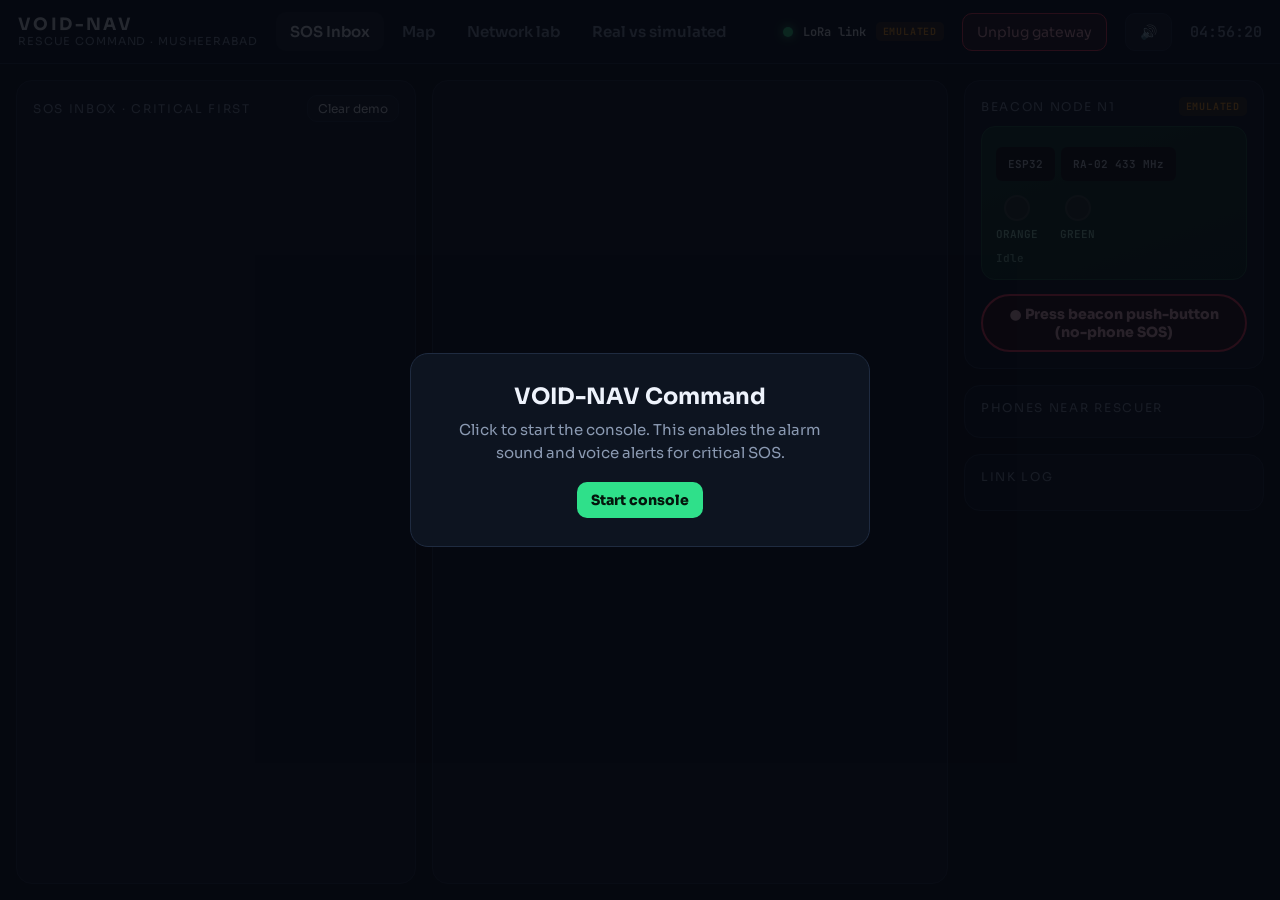
==== commit 0012e221: "Survivor-rescuer SOS prototype: trained multilingual SOS model feeding SemCode, semantic compression" ====
--- a/prototype/command.html
+++ b/prototype/command.html
@@ -126,6 +126,34 @@
 .leaflet-control-layers{background:var(--p1)!important;color:var(--fg)!important;border:1px solid var(--line)!important}
 .leaflet-control-layers-toggle{background-image:none!important;width:auto!important;padding:0 10px;line-height:36px;color:var(--fg)!important;font:600 12px var(--f)}.leaflet-control-layers-toggle:after{content:'Map layers'}
 .rpin{position:absolute;transform:translate(-14px,-14px);display:flex;align-items:center;gap:6px;white-space:nowrap}.rpin b{font-size:24px;filter:drop-shadow(0 0 8px #ff9f1c)}.rpin span{font:700 12px var(--f);background:rgba(7,11,19,.9);border:1px solid #ff9f1c;border-radius:8px;padding:3px 8px;color:#ffd29a}
+.tb{display:flex;gap:8px;margin-top:10px}.tb button{padding:7px 10px;font-size:13px}
+.toast{pointer-events:auto}
+#scm{position:fixed;inset:0;z-index:2000;background:rgba(3,6,12,.82);display:grid;place-items:center;padding:16px}
+#scm[hidden]{display:none}
+.scw{width:min(1000px,100%);max-height:92vh;overflow:auto;padding:0 22px 22px}
+.sch{position:sticky;top:0;background:var(--p1);display:flex;justify-content:space-between;align-items:center;padding:16px 0;font-size:17px;z-index:1}
+#scBody .s{border-top:1px solid var(--line);padding:14px 0;opacity:0;animation:fin .6s forwards}
+@keyframes fin{from{opacity:0;transform:translateY(10px)}to{opacity:1;transform:none}}
+#scBody h4{margin:0 0 10px;font-size:15px;color:var(--cyan);letter-spacing:.04em}
+.raw{font-size:19px;line-height:1.5;background:var(--p2);border-radius:10px;padding:12px 14px;margin-bottom:6px}
+.raw mark{background:rgba(255,59,92,.3);color:#fff;border-radius:4px;padding:0 3px}
+.dim{color:var(--mut);font-size:13px;margin-top:6px}
+.g2{display:grid;grid-template-columns:1fr 1fr;gap:20px}
+.pr{display:grid;grid-template-columns:130px 1fr 48px;gap:8px;align-items:center;font-size:13px;margin:4px 0}
+.pb{height:10px;background:#16202f;border-radius:6px;overflow:hidden}.pb i{display:block;height:100%;border-radius:6px;animation:grow 1s ease-out}
+@keyframes grow{from{width:0}}
+.bits2{display:flex;flex-wrap:wrap;gap:6px}.bits2 div{display:flex;flex-direction:column;align-items:center;padding:6px 8px;border-radius:8px;background:color-mix(in srgb,var(--c) 18%,transparent)}
+.bits2 code{font:700 15px var(--m);color:var(--c)}.bits2 span{font-size:10px;color:var(--mut);margin-top:3px}
+.pkt{display:flex;gap:10px;flex-wrap:wrap;margin-bottom:12px}.pkt span{display:flex;flex-wrap:wrap;gap:3px;align-items:center}.pkt i{font:700 13px var(--m);font-style:normal;padding:6px 7px;border-radius:5px;background:#1b2434;color:#8b9ab2}
+.pkt .tk i{background:rgba(169,145,255,.25);color:#d6c8ff}.pkt em{font-style:normal;font-size:11px;color:var(--mut);margin-left:4px}
+.air div{display:grid;grid-template-columns:90px 1fr 90px;gap:10px;align-items:center;margin:6px 0;font-size:14px}.ab{height:22px;background:#16202f;border-radius:6px;overflow:hidden}.ab i{display:block;height:100%;animation:grow 1.4s ease-out}
+.kpis{display:grid;grid-template-columns:repeat(4,1fr);gap:10px;margin-top:10px}.kpis div{background:var(--p2);border-radius:10px;padding:10px;font-size:12px;color:var(--mut)}.kpis b{display:block;font:800 20px var(--m);color:var(--grn);overflow-wrap:anywhere}
+.rep2{font-size:17px;line-height:1.5;border:1px solid var(--vio);border-radius:10px;padding:12px 14px}
+.act .sc{border-color:var(--vio);color:#d6c8ff}.caplink{color:var(--mut);font-size:13px;align-self:center}
+.med{background:var(--red)!important;color:#fff!important}
+.epi{position:absolute;transform:translate(-12px,-14px);display:flex;align-items:center;gap:6px;white-space:nowrap}.epi b{font-size:24px;color:#ff3b5c;text-shadow:0 0 10px #ff3b5c}.epi span{font:700 11px var(--f);color:#ffb3c1;background:rgba(7,11,19,.85);border:1px solid #ff3b5c;border-radius:6px;padding:3px 7px}
+.vbanner{background:#2a1f05;color:#f6d04d;text-align:center;font:700 12px var(--m);padding:6px}
+@media (max-width:760px){.g2,.kpis{grid-template-columns:1fr 1fr}.pr{grid-template-columns:100px 1fr 40px}}
 </style></head><body>
 <div id="sound"><div><h2>VOID-NAV Command</h2><p>Click to start the console. This enables the alarm sound and voice alerts for critical SOS.</p><button class="pri" id="go">Start console</button></div></div>
 <header>
@@ -187,5 +215,6 @@
   <tr><td>Encryption, hospital links, phone scanning</td><td><span class="tag t-mock">ROADMAP</span></td></tr></table></section>
 </main>
 <div id="toasts"></div>
+<div id="scm" hidden><div class="scw panel"><div class="sch"><b>⚡ Semantic compression · this SOS, real numbers</b><button id="scClose">Close</button></div><div id="scBody"></div></div></div>
 <script type="module" src="command.js"></script>
 </body></html>
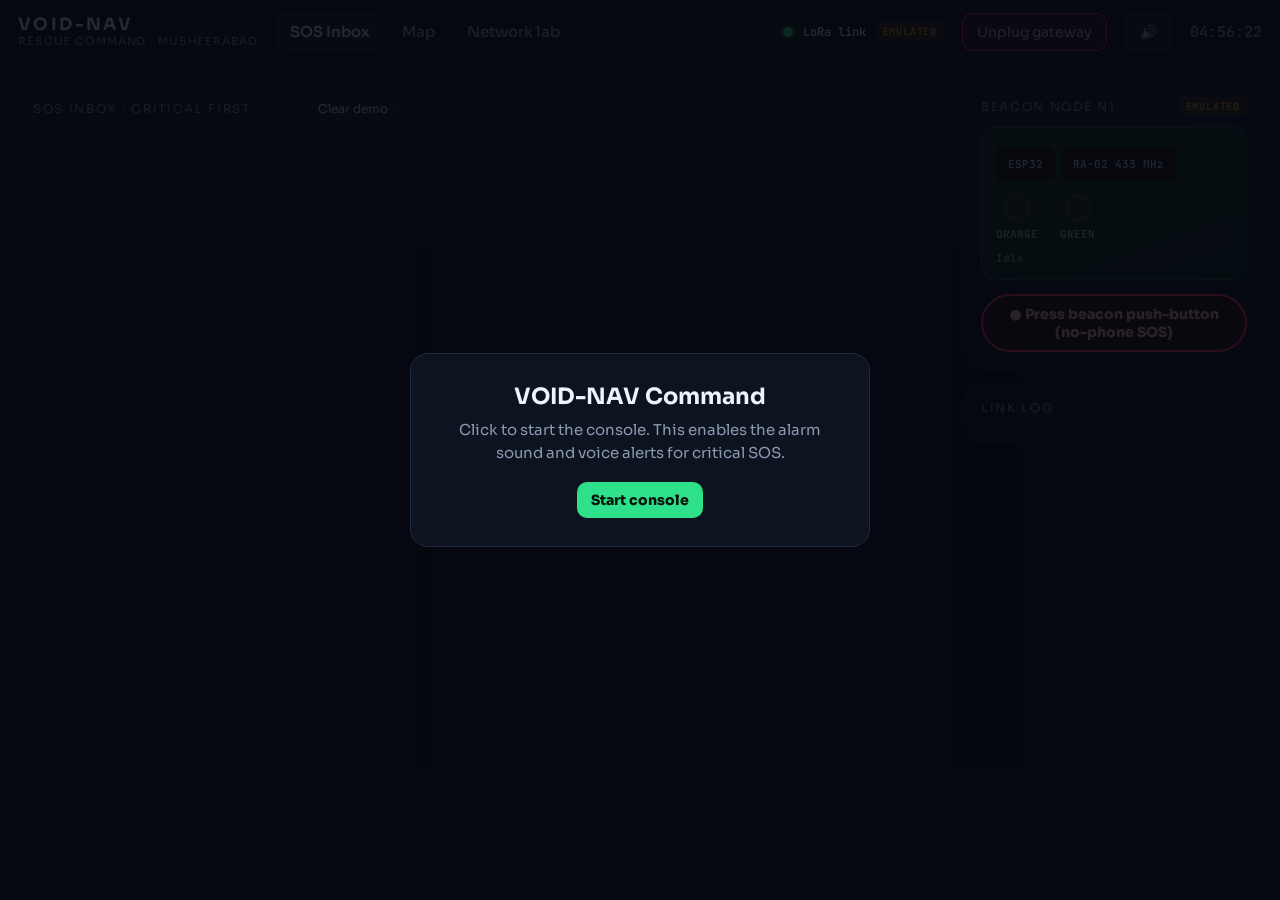
==== commit c310a5bd: "Dashboard: hospital contacts, cleaner map, medical as critical, remove simulated labels and real-vs-" ====
--- a/prototype/command.html
+++ b/prototype/command.html
@@ -154,11 +154,15 @@
 .epi{position:absolute;transform:translate(-12px,-14px);display:flex;align-items:center;gap:6px;white-space:nowrap}.epi b{font-size:24px;color:#ff3b5c;text-shadow:0 0 10px #ff3b5c}.epi span{font:700 11px var(--f);color:#ffb3c1;background:rgba(7,11,19,.85);border:1px solid #ff3b5c;border-radius:6px;padding:3px 7px}
 .vbanner{background:#2a1f05;color:#f6d04d;text-align:center;font:700 12px var(--m);padding:6px}
 @media (max-width:760px){.g2,.kpis{grid-template-columns:1fr 1fr}.pr{grid-template-columns:100px 1fr 40px}}
+.mapcard p{margin:10px 0 0;font-size:13px;line-height:1.5}.mlg{display:grid;gap:5px;margin-top:12px;font-size:12.5px}.mlg i{display:inline-block;width:12px;height:12px;border-radius:50%;margin-right:8px;vertical-align:-1px}
+.dpop .leaflet-popup-content-wrapper,.dpop .leaflet-popup-tip{background:#0d1420;color:var(--fg);border:1px solid var(--line)}
+.hpop{display:grid;gap:4px;font:13px var(--f)}.hpop b{font-size:15px}.hpop div{color:var(--mut)}.hpop .ph2 a{color:#2fe08a;font-weight:700}.hpop .km{color:var(--cyan)}
+.hpin{cursor:pointer}
 </style></head><body>
 <div id="sound"><div><h2>VOID-NAV Command</h2><p>Click to start the console. This enables the alarm sound and voice alerts for critical SOS.</p><button class="pri" id="go">Start console</button></div></div>
 <header>
   <div class="brand"><b>VOID-NAV</b><span>RESCUE COMMAND · MUSHEERABAD</span></div>
-  <nav id="nav"><button data-t="inbox" class="on">SOS Inbox<span class="n" id="nUnread" hidden>0</span></button><button data-t="map">Map</button><button data-t="lab">Network lab</button><button data-t="honest">Real vs simulated</button></nav>
+  <nav id="nav"><button data-t="inbox" class="on">SOS Inbox<span class="n" id="nUnread" hidden>0</span></button><button data-t="map">Map</button><button data-t="lab">Network lab</button></nav>
   <div class="sp"></div>
   <div class="link" id="link"><i></i><span id="linkTxt">LoRa link</span> <span class="tag t-emu" id="modeTag">EMULATED</span></div>
   <button id="plug" class="warn">Unplug gateway</button>
@@ -176,13 +180,15 @@
         <div class="leds2"><div class="l org" id="lO"><b></b>ORANGE</div><div class="l grn" id="lG"><b></b>GREEN</div></div>
         <div style="margin-top:10px;color:#7fb9a1" id="ledTxt">Idle</div></div>
       <button class="btnsos" id="btn">● Press beacon push-button (no-phone SOS)</button></div>
-    <div class="panel" style="padding:0 16px 14px"><div class="ph" style="padding:14px 0 8px">Phones near rescuer</div><div id="pres"></div></div>
+    <div class="panel" id="presPanel" hidden style="padding:0 16px 14px"><div class="ph" style="padding:14px 0 8px">Phones near rescuer</div><div id="pres"></div></div>
     <div class="panel"><div class="ph">Link log</div><div class="feed" id="feed"></div></div>
   </div>
 </section>
 <!-- MAP -->
 <section class="tab" id="map"><div id="mapEl"></div>
-  <div class="panel mapcard"><h3>Musheerabad, Hyderabad</h3><span id="mapCount">0 SOS</span><br><br>12 GHMC wards, real boundaries. Glow = phones the rescuer node detected at each spot (red = many). Rings = SOS sent from there. Green ✚ = hospitals. No GPS yet, so the rescuer position is set by tapping.<br><b style="color:var(--fg)">Tap the map where the rescuer is standing</b>: each 20 s phone scan is painted there, so walking the site builds the heatmap.<br><span id="mapNote" style="font-size:12px">Street map needs internet; wards work offline.</span></div></section>
+  <div class="panel mapcard"><h3>Musheerabad, Hyderabad</h3><span id="mapCount">0 SOS</span>
+    <div class="mlg"><span><i style="background:#ff3b5c"></i>High survivor density</span><span><i style="background:#ff9f1c"></i>Moderate</span><span><i style="background:#f6d04d"></i>Low</span><span><i style="border:2px solid #ff3b5c;background:none"></i>SOS received</span><span><i style="background:#2fe08a;border-radius:3px"></i>Hospital · tap for contact</span></div>
+    <p>Operational area: 12 GHMC wards around Musheerabad. The heatmap ranks where rescuers should search first; each SOS is pinned at the rescuer node that relayed it.</p></div></section>
 <!-- LAB -->
 <section class="tab" id="lab">
   <div class="panel"><div class="lab-h"><h3>Pillar 1 · Semantic compression</h3><p>Send the meaning, not the words. SemCode 40-bit token, Semtech SX127x airtime at SF9 / 125 kHz / CR 4/5. Uses the latest SOS.</p></div>
@@ -201,18 +207,7 @@
       <div class="proof" id="proof"><div style="color:var(--mut)">Press Plan relays.</div></div></div></div>
 </section>
 <!-- HONESTY -->
-<section class="tab" id="honest"><h2 style="margin-top:0">Real vs simulated in this demo</h2>
-  <p style="color:var(--mut)">Hardware is offline today, so the LoRa link is emulated in software with the firmware's own retry and ACK rules. Everything else below is stated as it is.</p>
-  <table><tr><th>Shown</th><th>Status</th></tr>
-  <tr><td>Survivor phone → Wi-Fi SOS page, no app, no internet</td><td><span class="tag t-real">REAL</span> the phone talks to this laptop over local Wi-Fi</td></tr>
-  <tr><td>SemCode 5-byte token, keyword triage (en / hi / te), airtime maths</td><td><span class="tag t-real">REAL</span> team code (semcode.py) runs on every SOS</td></tr>
-  <tr><td>Delivered / Read / Dispatched / Reply back to the phone, alarm tone</td><td><span class="tag t-real">REAL</span> loop · over <span class="tag t-emu">EMULATED</span> LoRa today</td></tr>
-  <tr><td>Phone → SOS Node1 (ESP32 Wi-Fi + SOS page), node retries until ACK, phone Wi-Fi RSSI</td><td><span class="tag t-real">REAL</span> with the ESP32 connected</td></tr><tr><td>Node → command link</td><td><span class="tag t-emu">USB cable</span> stands in for the LoRa radio until the RA-02 is fitted; same messages and ACK rules</td></tr>
-  <tr><td>Beacon LEDs and push button</td><td><span class="tag t-emu">EMULATED</span> on screen</td></tr>
-  <tr><td>Multi-hop relays and self-healing</td><td><span class="tag t-sim">SIMULATED</span></td></tr>
-  <tr><td>QAOA relay plan</td><td><span class="tag t-real">REAL</span> quantum circuit, exact statevector · demo map</td></tr>
-  <tr><td>Node position, ward map</td><td><span class="tag t-mock">CONFIGURED</span> position · real ward boundaries</td></tr>
-  <tr><td>Encryption, hospital links, phone scanning</td><td><span class="tag t-mock">ROADMAP</span></td></tr></table></section>
+
 </main>
 <div id="toasts"></div>
 <div id="scm" hidden><div class="scw panel"><div class="sch"><b>⚡ Semantic compression · this SOS, real numbers</b><button id="scClose">Close</button></div><div id="scBody"></div></div></div>
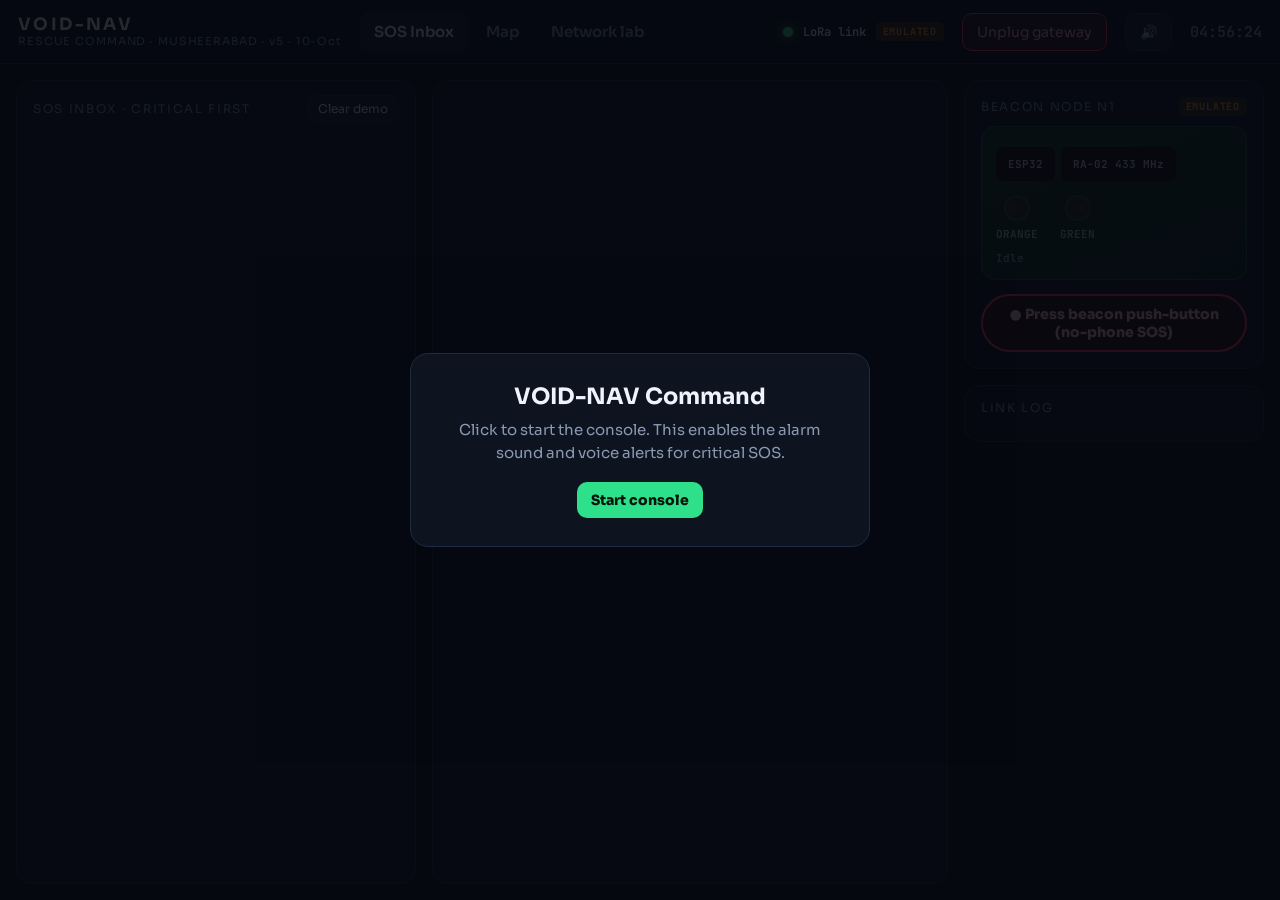
==== commit 06f48803: "v5 package with version stamp Co-Authored-By: Claude Opus 5.5 <noreply@anthropic.com> Claude-Session" ====
--- a/prototype/command.html
+++ b/prototype/command.html
@@ -161,7 +161,7 @@
 </style></head><body>
 <div id="sound"><div><h2>VOID-NAV Command</h2><p>Click to start the console. This enables the alarm sound and voice alerts for critical SOS.</p><button class="pri" id="go">Start console</button></div></div>
 <header>
-  <div class="brand"><b>VOID-NAV</b><span>RESCUE COMMAND · MUSHEERABAD</span></div>
+  <div class="brand"><b>VOID-NAV</b><span>RESCUE COMMAND · MUSHEERABAD · v5 · 10-Oct</span></div>
   <nav id="nav"><button data-t="inbox" class="on">SOS Inbox<span class="n" id="nUnread" hidden>0</span></button><button data-t="map">Map</button><button data-t="lab">Network lab</button></nav>
   <div class="sp"></div>
   <div class="link" id="link"><i></i><span id="linkTxt">LoRa link</span> <span class="tag t-emu" id="modeTag">EMULATED</span></div>
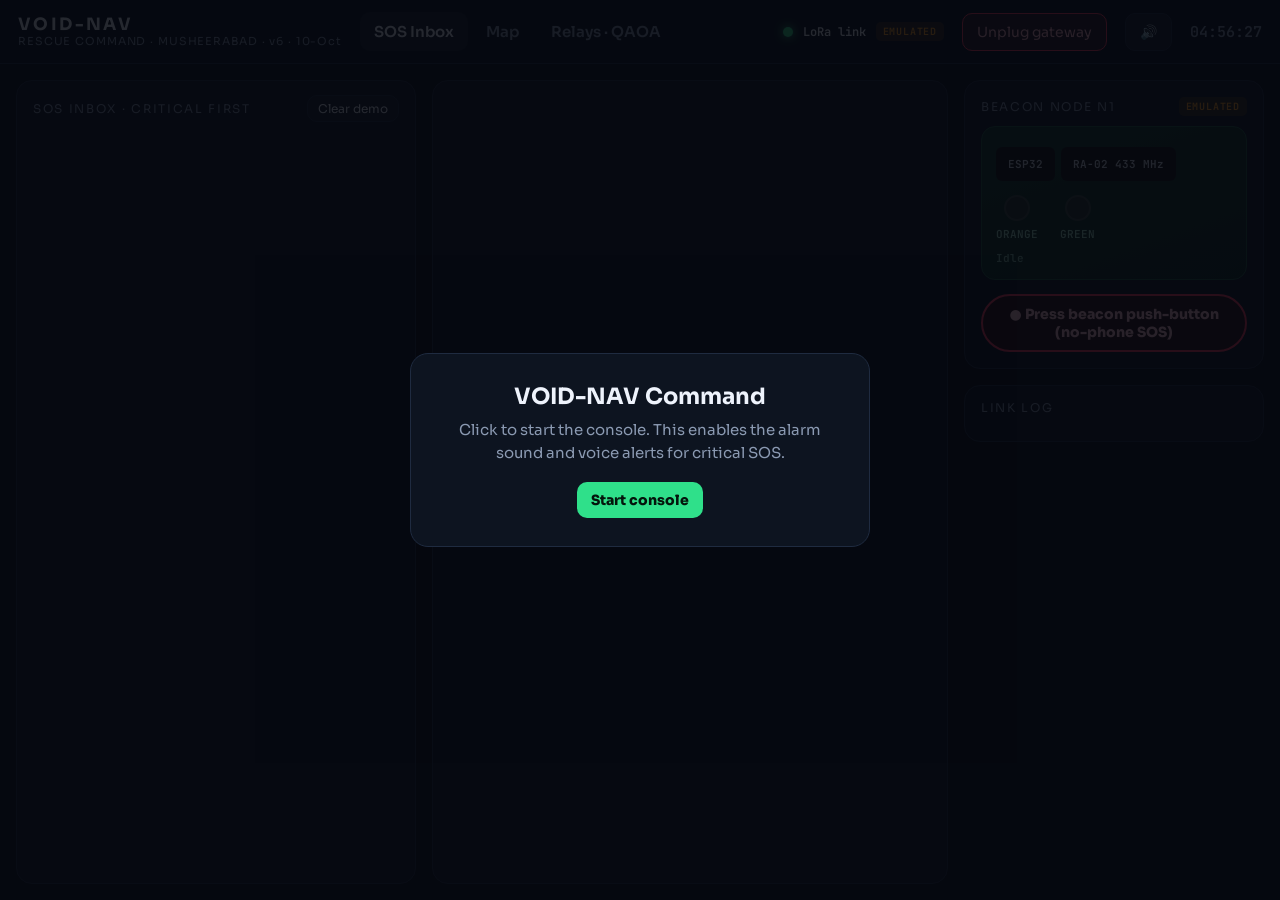
==== commit 3bf6e0f2: "v6: Relays · QAOA planner and self-healing relay test Co-Authored-By: Claude Opus 5.5 <noreply@anthr" ====
--- a/prototype/command.html
+++ b/prototype/command.html
@@ -158,11 +158,29 @@
 .dpop .leaflet-popup-content-wrapper,.dpop .leaflet-popup-tip{background:#0d1420;color:var(--fg);border:1px solid var(--line)}
 .hpop{display:grid;gap:4px;font:13px var(--f)}.hpop b{font-size:15px}.hpop div{color:var(--mut)}.hpop .ph2 a{color:#2fe08a;font-weight:700}.hpop .km{color:var(--cyan)}
 .hpin{cursor:pointer}
+#relays.on{display:block}.rp{display:grid;grid-template-columns:460px 1fr;gap:16px;height:100%;padding:16px}
+.rpl{padding:16px 18px;overflow:auto}.rpl h3{margin:0 0 4px;font-size:20px}.mut{color:var(--mut);font-size:13.5px;line-height:1.5}.sm{font-size:12px}
+.lbl2{margin:16px 0 8px;font:700 12px var(--m);letter-spacing:.1em;color:var(--cyan);text-transform:uppercase}
+.seg2{display:flex;gap:6px}.seg2 button{flex:1;padding:8px}.seg2 button.on{border-color:var(--cyan);background:rgba(67,198,255,.12)}
+.row2{display:flex;gap:8px;align-items:center;margin:8px 0;font-size:13px}.row2 label{flex:1;color:var(--mut)}.row2 input[type=number],.row2 select{width:70px;background:var(--p2);color:var(--fg);border:1px solid var(--line);border-radius:8px;padding:6px}
+.row2 input[type=range]{flex:1}.row2 b{font-family:var(--m);min-width:56px;text-align:right}.row2 button{flex:1;padding:8px;font-size:13px}
+.big2{width:100%;padding:13px;font-size:16px;margin-top:10px}
+#pmap{border-radius:16px;border:1px solid var(--line);min-height:500px;height:calc(100vh - 100px)}
+.ps{position:absolute;transform:translate(-13px,-13px);width:26px;height:26px;border-radius:6px;background:#121b2b;border:2px solid #8b9ab2;color:#cfd8e3;display:grid;place-items:center;font:700 12px var(--m)}
+.ps.dead{background:#3a0d16!important;border-color:#ff3b5c!important;color:#ff3b5c!important;box-shadow:none!important;text-decoration:line-through}.ps{cursor:pointer}.ps.on{background:#a991ff;border-color:#fff;color:#0b0620;box-shadow:0 0 16px #a991ff}
+.pcp{position:absolute;transform:translate(-14px,-14px);display:flex;align-items:center;gap:6px;white-space:nowrap}.pcp b{width:28px;height:28px;border-radius:8px;background:#2fe08a;color:#04120a;display:grid;place-items:center;font-size:16px}.pcp span{font:700 12px var(--f);background:rgba(7,11,19,.9);border:1px solid #2fe08a;border-radius:6px;padding:3px 8px;color:#9ff0c5}
+.ans{display:flex;gap:16px;align-items:center;margin:14px 0;padding:14px;border-radius:14px;background:rgba(169,145,255,.1);border:1px solid var(--vio);font-size:13.5px;line-height:1.5}
+.ans>b{font:800 56px var(--m);color:var(--vio)}.ans .big{font-size:18px;font-weight:800;color:var(--fg)}
+.qt{width:100%;border-collapse:collapse;font-size:12px;margin-top:6px}.qt th,.qt td{padding:6px 5px;border-bottom:1px solid var(--line);text-align:left}.qt th{font-size:10px}.qt tr.hit td{color:var(--grn);font-weight:700}
+.qmeta{font:11px/1.5 var(--m);color:var(--mut);margin-top:8px}.conv{width:100%;margin-top:6px;background:#0b111c;border-radius:8px}
+.hss{display:grid;grid-template-columns:1fr 1fr;gap:8px;margin-top:10px}.hss div{background:var(--p2);border-radius:10px;padding:8px 10px;font-size:11px;color:var(--mut)}.hss b{display:block;font:700 15px var(--m);color:var(--fg);overflow-wrap:anywhere}
+.hsl{font:11px/1.6 var(--m);color:var(--mut);max-height:140px;overflow:auto;margin-top:8px}.hsl span{color:var(--dim)}
+@media (max-width:1000px){.rp{grid-template-columns:1fr}}
 </style></head><body>
 <div id="sound"><div><h2>VOID-NAV Command</h2><p>Click to start the console. This enables the alarm sound and voice alerts for critical SOS.</p><button class="pri" id="go">Start console</button></div></div>
 <header>
-  <div class="brand"><b>VOID-NAV</b><span>RESCUE COMMAND · MUSHEERABAD · v5 · 10-Oct</span></div>
-  <nav id="nav"><button data-t="inbox" class="on">SOS Inbox<span class="n" id="nUnread" hidden>0</span></button><button data-t="map">Map</button><button data-t="lab">Network lab</button></nav>
+  <div class="brand"><b>VOID-NAV</b><span>RESCUE COMMAND · MUSHEERABAD · v6 · 10-Oct</span></div>
+  <nav id="nav"><button data-t="inbox" class="on">SOS Inbox<span class="n" id="nUnread" hidden>0</span></button><button data-t="map">Map</button><button data-t="relays">Relays · QAOA</button></nav>
   <div class="sp"></div>
   <div class="link" id="link"><i></i><span id="linkTxt">LoRa link</span> <span class="tag t-emu" id="modeTag">EMULATED</span></div>
   <button id="plug" class="warn">Unplug gateway</button>
@@ -190,6 +208,31 @@
     <div class="mlg"><span><i style="background:#ff3b5c"></i>High survivor density</span><span><i style="background:#ff9f1c"></i>Moderate</span><span><i style="background:#f6d04d"></i>Low</span><span><i style="border:2px solid #ff3b5c;background:none"></i>SOS received</span><span><i style="background:#2fe08a;border-radius:3px"></i>Hospital · tap for contact</span></div>
     <p>Operational area: 12 GHMC wards around Musheerabad. The heatmap ranks where rescuers should search first; each SOS is pinned at the rescuer node that relayed it.</p></div></section>
 <!-- LAB -->
+<section class="tab" id="relays">
+  <div class="rp">
+    <div class="panel rpl">
+      <h3>Relay planning · QAOA</h3>
+      <p class="mut">Where should the rescue team put its relays, and how many does it need? Place the inputs on the map, then run the quantum planner.</p>
+      <div class="lbl2">1 · Inputs (click the map)</div>
+      <div class="seg2" id="pModes"><button data-m="site" class="on">＋ Relay site</button><button data-m="group">＋ Survivors</button><button data-m="cp">⌂ Command post</button></div>
+      <div class="row2"><label>People per survivor click</label><input id="pPeople" type="number" min="1" max="50" value="5"></div>
+      <div class="row2"><button id="pSample">Load 8 sample rooftops</button><button id="pImport">Import SOS + heatmap</button><button id="pClear">Clear</button></div>
+      <div class="mut sm" id="pCounts"></div><div class="mut sm">Right-click a site or group to remove it.</div>
+      <div class="lbl2">2 · Radio</div>
+      <div class="row2"><label>Relay reach to survivors' rescuer nodes</label><input id="pRange" type="range" min="150" max="900" step="25" value="350"><b id="pRangeV">350 m</b></div>
+      <div class="row2"><label>Coverage target</label><input id="pTarget" type="range" min="50" max="100" step="5" value="90"><b id="pTargetV">90%</b></div>
+      <div class="row2"><label>QAOA layers (p)</label><select id="pLayers"><option>1</option><option selected>2</option><option>3</option></select></div>
+      <button class="pri big2" id="pRun">⚛ Find how many relays are needed</button>
+      <div class="mut sm" id="pStatus">Load sample rooftops and import survivors, or place your own.</div>
+      <div id="pAnswer"></div><div id="pOut"></div>
+      <div class="lbl2">3 · Self-healing relay test</div>
+      <button id="hsRun" disabled>▶ Run self-healing on this plan</button>
+      <div class="mut sm">SOS flow from the farthest survivor group through the planned relays to the command post. Click a relay on the map to destroy it and watch the route heal; click again to restore.</div>
+      <div class="hss" id="hsStats"></div><div class="hsl" id="hsLog"></div>
+    </div>
+    <div id="pmap"></div>
+  </div>
+</section>
 <section class="tab" id="lab">
   <div class="panel"><div class="lab-h"><h3>Pillar 1 · Semantic compression</h3><p>Send the meaning, not the words. SemCode 40-bit token, Semtech SX127x airtime at SF9 / 125 kHz / CR 4/5. Uses the latest SOS.</p></div>
     <div class="big3"><div><b id="mSave">−70%</b><span>airtime per SOS</span></div><div><b id="mBytes">102→15</b><span>bytes on air</span></div><div><b id="mCap">3.4×</b><span>more SOS per channel-hour</span></div></div>
@@ -212,4 +255,5 @@
 <div id="toasts"></div>
 <div id="scm" hidden><div class="scw panel"><div class="sch"><b>⚡ Semantic compression · this SOS, real numbers</b><button id="scClose">Close</button></div><div id="scBody"></div></div></div>
 <script type="module" src="command.js"></script>
+<script type="module" src="planner.js"></script>
 </body></html>
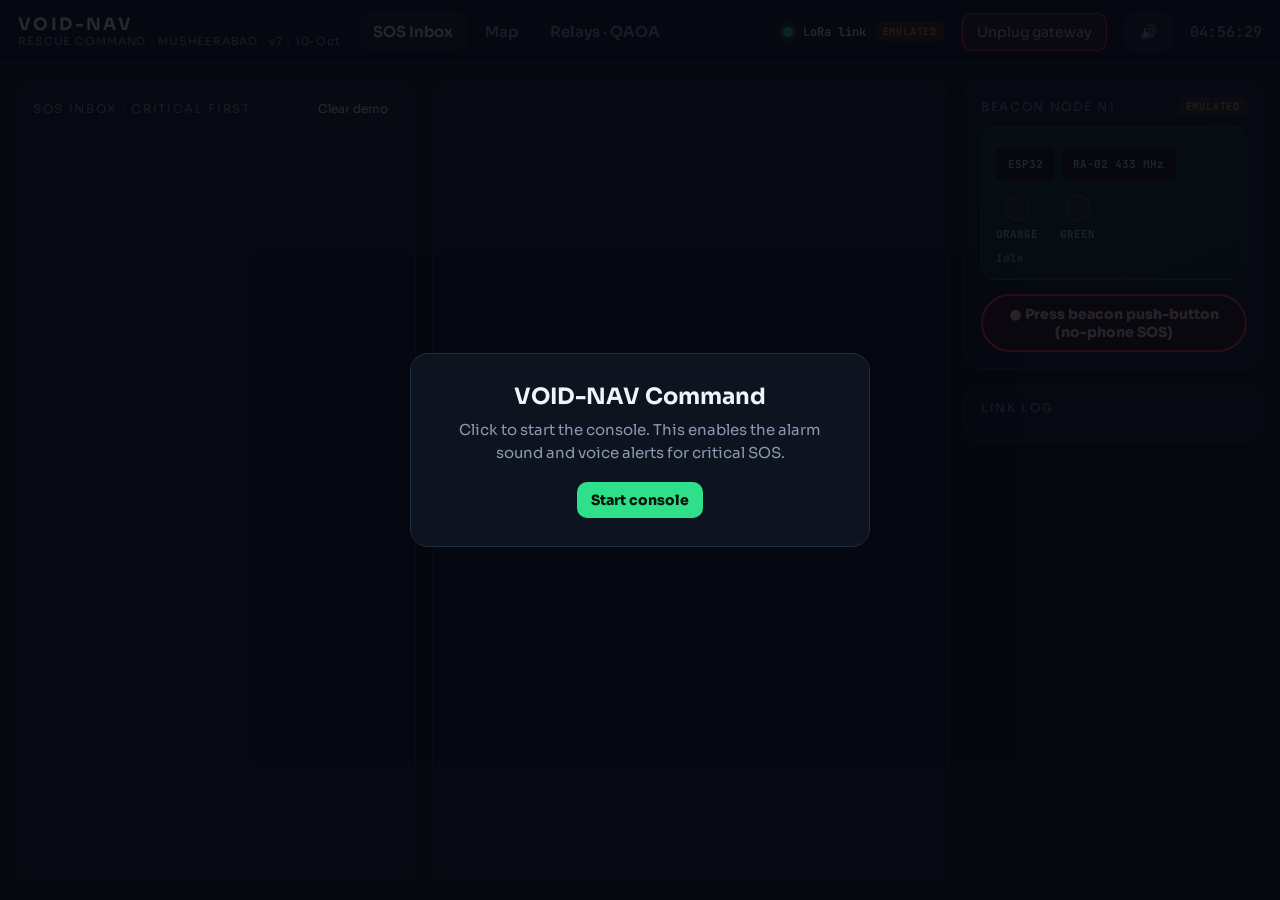
==== commit 9f588578: "v7: Qiskit relay planner Co-Authored-By: Claude Opus 5.5 <noreply@anthropic.com> Claude-Session: htt" ====
--- a/prototype/command.html
+++ b/prototype/command.html
@@ -176,10 +176,13 @@
 .hss{display:grid;grid-template-columns:1fr 1fr;gap:8px;margin-top:10px}.hss div{background:var(--p2);border-radius:10px;padding:8px 10px;font-size:11px;color:var(--mut)}.hss b{display:block;font:700 15px var(--m);color:var(--fg);overflow-wrap:anywhere}
 .hsl{font:11px/1.6 var(--m);color:var(--mut);max-height:140px;overflow:auto;margin-top:8px}.hsl span{color:var(--dim)}
 @media (max-width:1000px){.rp{grid-template-columns:1fr}}
+.qk{border-color:var(--vio)!important;color:#d6c8ff;font-weight:800}
+.qklog{font:11px/1.6 var(--m);color:var(--mut);background:#0b111c;border-radius:10px;padding:10px;margin-top:10px;white-space:pre-wrap;max-height:220px;overflow:auto}
+.qkh{display:flex;justify-content:space-between;align-items:center;margin-top:14px}.qkh b{color:var(--vio)}
 </style></head><body>
 <div id="sound"><div><h2>VOID-NAV Command</h2><p>Click to start the console. This enables the alarm sound and voice alerts for critical SOS.</p><button class="pri" id="go">Start console</button></div></div>
 <header>
-  <div class="brand"><b>VOID-NAV</b><span>RESCUE COMMAND · MUSHEERABAD · v6 · 10-Oct</span></div>
+  <div class="brand"><b>VOID-NAV</b><span>RESCUE COMMAND · MUSHEERABAD · v7 · 10-Oct</span></div>
   <nav id="nav"><button data-t="inbox" class="on">SOS Inbox<span class="n" id="nUnread" hidden>0</span></button><button data-t="map">Map</button><button data-t="relays">Relays · QAOA</button></nav>
   <div class="sp"></div>
   <div class="link" id="link"><i></i><span id="linkTxt">LoRa link</span> <span class="tag t-emu" id="modeTag">EMULATED</span></div>
@@ -222,9 +225,9 @@
       <div class="row2"><label>Relay reach to survivors' rescuer nodes</label><input id="pRange" type="range" min="150" max="900" step="25" value="350"><b id="pRangeV">350 m</b></div>
       <div class="row2"><label>Coverage target</label><input id="pTarget" type="range" min="50" max="100" step="5" value="90"><b id="pTargetV">90%</b></div>
       <div class="row2"><label>QAOA layers (p)</label><select id="pLayers"><option>1</option><option selected>2</option><option>3</option></select></div>
-      <button class="pri big2" id="pRun">⚛ Find how many relays are needed</button>
+      <div class="row2"><button class="pri big2" id="pRun" style="margin:0">⚛ Find relays (live, in browser)</button><button class="big2 qk" id="pQiskit" style="margin:0">Run in Qiskit Aer</button></div>
       <div class="mut sm" id="pStatus">Load sample rooftops and import survivors, or place your own.</div>
-      <div id="pAnswer"></div><div id="pOut"></div>
+      <div id="pAnswer"></div><div id="pOut"></div><div id="qkOut"></div>
       <div class="lbl2">3 · Self-healing relay test</div>
       <button id="hsRun" disabled>▶ Run self-healing on this plan</button>
       <div class="mut sm">SOS flow from the farthest survivor group through the planned relays to the command post. Click a relay on the map to destroy it and watch the route heal; click again to restore.</div>
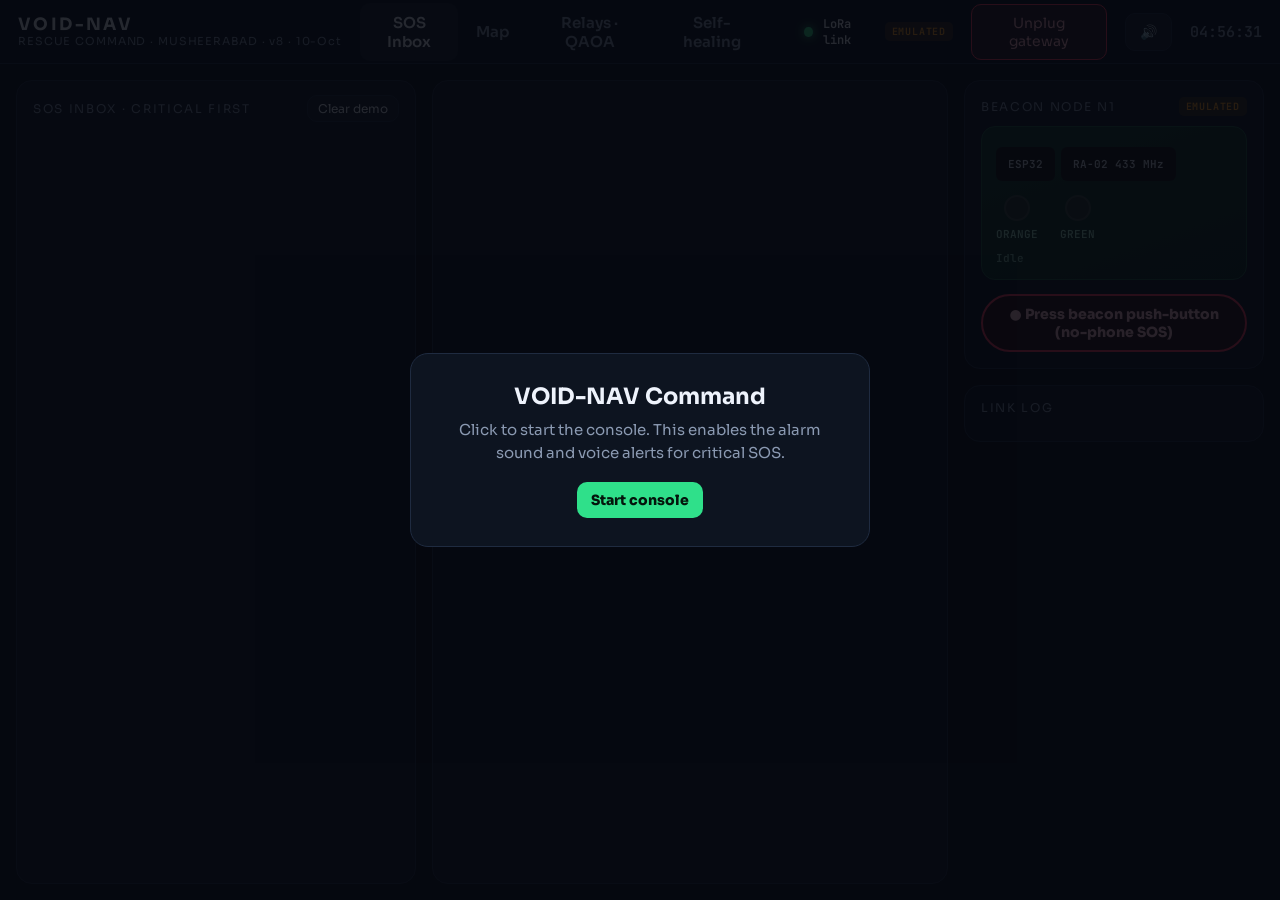
==== commit 7cca1c7b: "v8: Self-healing tab Co-Authored-By: Claude Opus 5.5 <noreply@anthropic.com> Claude-Session: https:/" ====
--- a/prototype/command.html
+++ b/prototype/command.html
@@ -179,11 +179,21 @@
 .qk{border-color:var(--vio)!important;color:#d6c8ff;font-weight:800}
 .qklog{font:11px/1.6 var(--m);color:var(--mut);background:#0b111c;border-radius:10px;padding:10px;margin-top:10px;white-space:pre-wrap;max-height:220px;overflow:auto}
 .qkh{display:flex;justify-content:space-between;align-items:center;margin-top:14px}.qkh b{color:var(--vio)}
+#healing.on{display:block}#hmap{border-radius:16px;border:1px solid var(--line);min-height:500px;height:calc(100vh - 100px)}
+.rules{margin:0;padding-left:20px;display:grid;gap:6px;font-size:13px;color:var(--mut);line-height:1.45}.rules b{color:var(--fg)}
+.rules li.hot{animation:hot 1.6s}@keyframes hot{0%{background:rgba(67,198,255,.35);color:#fff}100%{background:transparent}}
+.rb{font-style:normal;font-weight:700;color:#0b111c;background:var(--cyan);border-radius:4px;padding:0 5px;margin:0 6px}
+.hss .wide2{grid-column:1/-1}
+.hn{position:absolute;transform:translate(-16px,-16px);display:flex;align-items:center;gap:6px;white-space:nowrap;cursor:pointer}
+.hn b{width:32px;height:32px;border-radius:50%;background:#0d1420;border:3px solid var(--c);display:grid;place-items:center;font:800 12px var(--m);color:#fff;box-shadow:0 0 14px var(--c)}
+.hn span{font:700 11px var(--m);color:var(--c);background:rgba(7,11,19,.85);border-radius:5px;padding:2px 6px}
+.hn.dead b{background:#3a0d16;box-shadow:none}
+.qt tr.dd td{color:var(--red);text-decoration:line-through}
 </style></head><body>
 <div id="sound"><div><h2>VOID-NAV Command</h2><p>Click to start the console. This enables the alarm sound and voice alerts for critical SOS.</p><button class="pri" id="go">Start console</button></div></div>
 <header>
-  <div class="brand"><b>VOID-NAV</b><span>RESCUE COMMAND · MUSHEERABAD · v7 · 10-Oct</span></div>
-  <nav id="nav"><button data-t="inbox" class="on">SOS Inbox<span class="n" id="nUnread" hidden>0</span></button><button data-t="map">Map</button><button data-t="relays">Relays · QAOA</button></nav>
+  <div class="brand"><b>VOID-NAV</b><span>RESCUE COMMAND · MUSHEERABAD · v8 · 10-Oct</span></div>
+  <nav id="nav"><button data-t="inbox" class="on">SOS Inbox<span class="n" id="nUnread" hidden>0</span></button><button data-t="map">Map</button><button data-t="relays">Relays · QAOA</button><button data-t="healing">Self-healing</button></nav>
   <div class="sp"></div>
   <div class="link" id="link"><i></i><span id="linkTxt">LoRa link</span> <span class="tag t-emu" id="modeTag">EMULATED</span></div>
   <button id="plug" class="warn">Unplug gateway</button>
@@ -228,12 +238,35 @@
       <div class="row2"><button class="pri big2" id="pRun" style="margin:0">⚛ Find relays (live, in browser)</button><button class="big2 qk" id="pQiskit" style="margin:0">Run in Qiskit Aer</button></div>
       <div class="mut sm" id="pStatus">Load sample rooftops and import survivors, or place your own.</div>
       <div id="pAnswer"></div><div id="pOut"></div><div id="qkOut"></div>
-      <div class="lbl2">3 · Self-healing relay test</div>
-      <button id="hsRun" disabled>▶ Run self-healing on this plan</button>
-      <div class="mut sm">SOS flow from the farthest survivor group through the planned relays to the command post. Click a relay on the map to destroy it and watch the route heal; click again to restore.</div>
-      <div class="hss" id="hsStats"></div><div class="hsl" id="hsLog"></div>
+      <div class="lbl2">3 · Next</div>
+      <button id="hsRun" class="big2" disabled>Continue → Self-healing test on these relays</button>
     </div>
     <div id="pmap"></div>
+  </div>
+</section>
+<section class="tab" id="healing">
+  <div class="rp">
+    <div class="panel rpl">
+      <h3>Self-healing relay network</h3>
+      <p class="mut" id="hIntro"></p>
+      <div class="row2"><button class="pri" id="hPlay">▶ Start</button><button id="hAuto">Run disaster scenario</button><button id="hReset">Reset</button></div>
+      <div class="row2"><button id="hKill">✕ Destroy relay on live route</button><button id="hRevive">↺ Restore relay</button></div>
+      <div class="mut sm">Or click any relay on the map to destroy / restore it.</div>
+      <div class="hss" id="hStats"></div>
+      <div class="lbl2">How it heals · rules running in every node</div>
+      <ol class="rules" id="hRules">
+        <li data-r="1"><b>HELLO beacon</b> every 30 s: “I am N hops from the gateway”.</li>
+        <li data-r="2"><b>Neighbour table</b>: a neighbour silent for 3 beacons (90 s) is dropped.</li>
+        <li data-r="3"><b>Gradient</b>: my hops = best live neighbour + 1. The network rebuilds its own map.</li>
+        <li data-r="4"><b>Closer-only forwarding</b>: hand the SOS to a neighbour with fewer hops; it must ACK.</li>
+        <li data-r="5"><b>No ACK in 2 s</b>: retry the next-best neighbour. Routes change without any central control.</li>
+        <li data-r="6"><b>Store and carry</b>: no route at all → keep the SOS, forward it the moment a route returns. Nothing is dropped.</li>
+      </ol>
+      <div class="mut sm">Orange dashed line = fixed route (no healing) on the same relays, for comparison. Blue = live route.</div>
+      <div class="lbl2">Node tables</div><table class="qt" id="hTable"></table>
+      <div class="lbl2">Event log</div><div class="hsl" id="hLog"></div>
+    </div>
+    <div id="hmap"></div>
   </div>
 </section>
 <section class="tab" id="lab">
@@ -259,4 +292,5 @@
 <div id="scm" hidden><div class="scw panel"><div class="sch"><b>⚡ Semantic compression · this SOS, real numbers</b><button id="scClose">Close</button></div><div id="scBody"></div></div></div>
 <script type="module" src="command.js"></script>
 <script type="module" src="planner.js"></script>
+<script type="module" src="heal.js"></script>
 </body></html>
